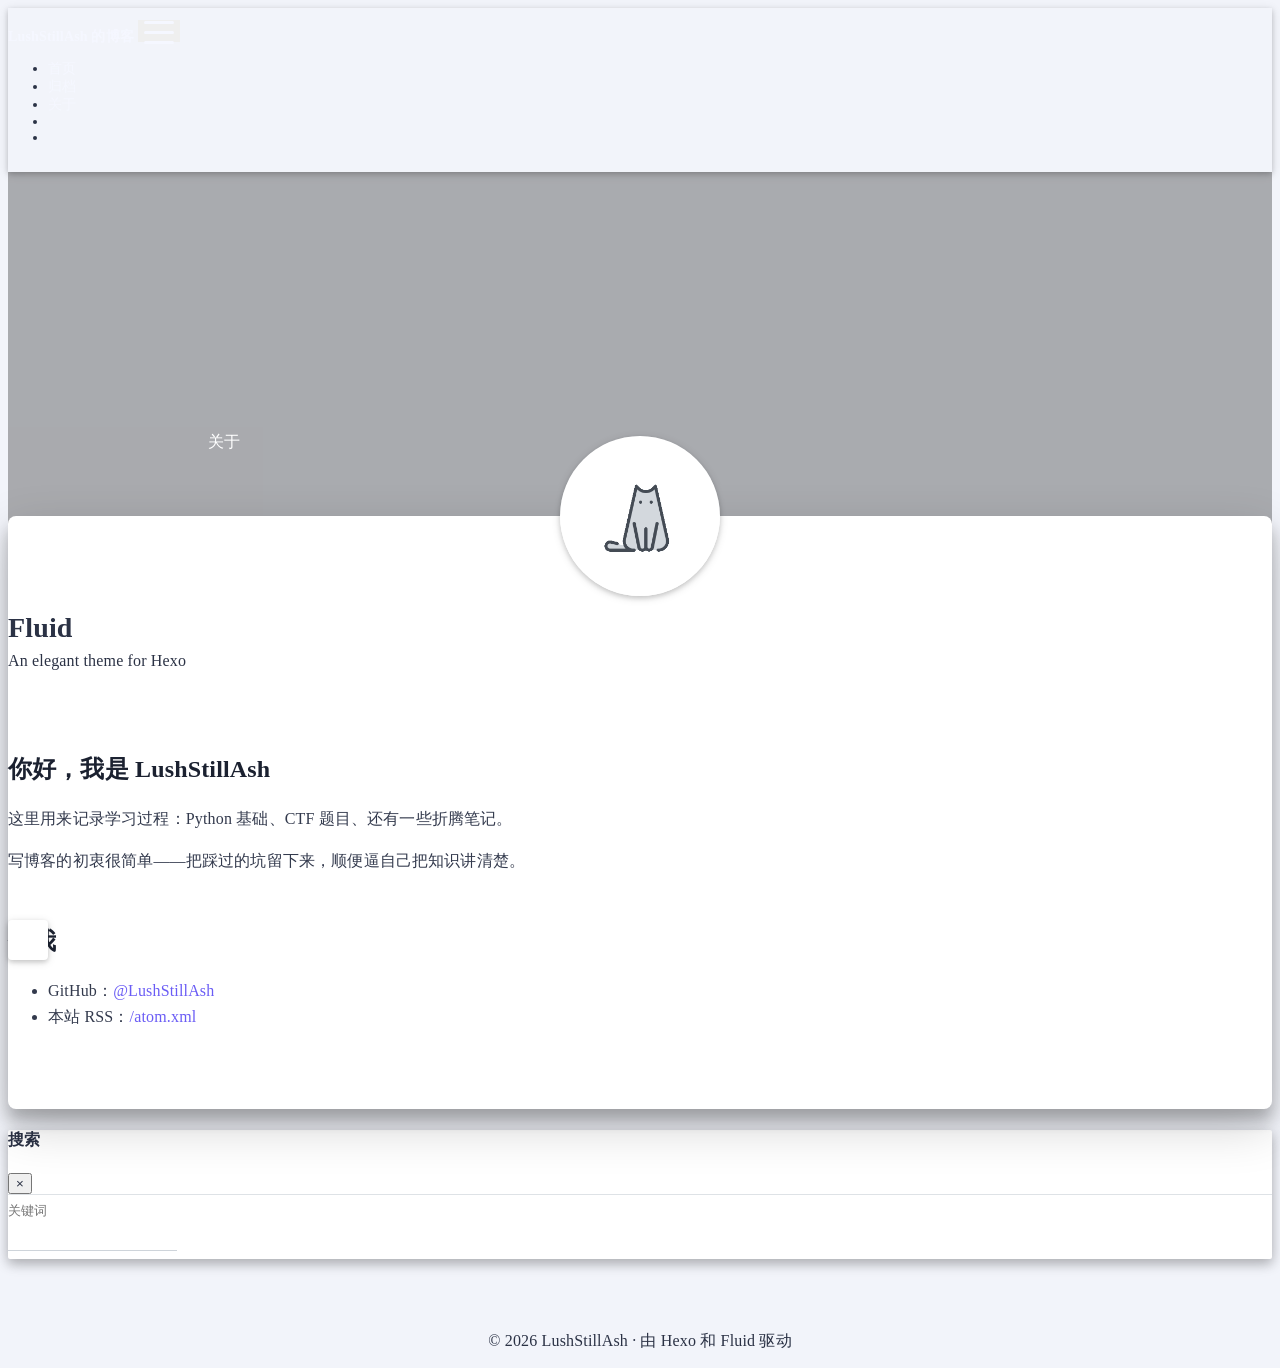
==== about/index.html @ 7b32f6e2 "Site updated: 2026-11-27 17:39:11" ====
<!DOCTYPE html>
<html lang="zh-CN" data-default-color-scheme=auto>



<head>
  <meta charset="UTF-8">

  <link rel="apple-touch-icon" sizes="76x76" href="/apple-touch-icon.png">
  <link rel="icon" href="/favicon.png">
  

  <meta name="viewport" content="width=device-width, initial-scale=1.0, maximum-scale=5.0, shrink-to-fit=no">
  <meta http-equiv="x-ua-compatible" content="ie=edge">
  
  <meta name="theme-color" content="#1b2233">
  <meta name="author" content="LushStillAsh">
  <meta name="keywords" content="">
  
    <meta name="description" content="你好，我是 LushStillAsh这里用来记录学习过程：Python 基础、CTF 题目、还有一些折腾笔记。 写博客的初衷很简单——把踩过的坑留下来，顺便逼自己把知识讲清楚。 找我 GitHub：@LushStillAsh 本站 RSS：&#x2F;atom.xml">
<meta property="og:type" content="website">
<meta property="og:title" content="关于">
<meta property="og:url" content="https://lushstillash.github.io/about/index.html">
<meta property="og:site_name" content="LushStillAsh 的博客">
<meta property="og:description" content="你好，我是 LushStillAsh这里用来记录学习过程：Python 基础、CTF 题目、还有一些折腾笔记。 写博客的初衷很简单——把踩过的坑留下来，顺便逼自己把知识讲清楚。 找我 GitHub：@LushStillAsh 本站 RSS：&#x2F;atom.xml">
<meta property="og:locale" content="zh_CN">
<meta property="article:published_time" content="2026-11-27T09:00:00.000Z">
<meta property="article:modified_time" content="2026-11-27T09:37:19.519Z">
<meta property="article:author" content="LushStillAsh">
<meta name="twitter:card" content="summary_large_image">
  
  
  
  <title>关于 | LushStillAsh 的博客</title>

  <link  rel="stylesheet" href="https://lib.baomitu.com/twitter-bootstrap/4.6.1/css/bootstrap.min.css" />



  <link  rel="stylesheet" href="https://lib.baomitu.com/github-markdown-css/4.0.0/github-markdown.min.css" />

  <link  rel="stylesheet" href="https://lib.baomitu.com/hint.css/2.7.0/hint.min.css" />

  <link  rel="stylesheet" href="https://lib.baomitu.com/fancybox/3.5.7/jquery.fancybox.min.css" />



<!-- 主题依赖的图标库，不要自行修改 -->
<!-- Do not modify the link that theme dependent icons -->

<link rel="stylesheet" href="//at.alicdn.com/t/c/font_1749284_5i9bdhy70f8.css">



<link rel="stylesheet" href="//at.alicdn.com/t/c/font_1736178_k526ubmyhba.css">


<link  rel="stylesheet" href="/css/main.css" />


  <link id="highlight-css" rel="stylesheet" href="/css/highlight.css" />
  
    <link id="highlight-css-dark" rel="stylesheet" href="/css/highlight-dark.css" />
  



  
<link rel="stylesheet" href="/css/custom.css">



  <script id="fluid-configs">
    var Fluid = window.Fluid || {};
    Fluid.ctx = Object.assign({}, Fluid.ctx)
    var CONFIG = {"hostname":"lushstillash.github.io","root":"/","version":"1.9.9","typing":{"enable":true,"typeSpeed":110,"cursorChar":"_","loop":true,"scope":["home"]},"anchorjs":{"enable":true,"element":"h1,h2,h3,h4","placement":"left","visible":"hover","icon":"#"},"progressbar":{"enable":true,"height_px":3,"color":"#6a5cf5","options":{"showSpinner":false,"trickleSpeed":100}},"code_language":{"enable":true,"default":"TEXT"},"copy_btn":true,"image_caption":{"enable":true},"image_zoom":{"enable":true,"img_url_replace":["",""]},"toc":{"enable":true,"expand_all":false,"placement":"right","headingSelector":"h1,h2,h3","collapseDepth":0},"lazyload":{"enable":true,"loading_img":"/img/loading.gif","onlypost":false,"offset_factor":2},"web_analytics":{"enable":false,"follow_dnt":true,"baidu":null,"google":{"measurement_id":null},"tencent":{"sid":null,"cid":null},"leancloud":{"app_id":null,"app_key":null,"server_url":null,"path":"window.location.pathname","ignore_local":false},"openkounter":{"server_url":"https://open-kounter.mintimate.cn","path":"window.location.pathname","ignore_local":false},"umami":{"src":null,"website_id":null,"domains":null,"start_time":"2024-01-01T00:00:00.000Z","token":null,"api_server":null}},"search_path":"/local-search.xml","include_content_in_search":true};

    if (CONFIG.web_analytics.follow_dnt) {
      var dntVal = navigator.doNotTrack || window.doNotTrack || navigator.msDoNotTrack;
      Fluid.ctx.dnt = dntVal && (dntVal.startsWith('1') || dntVal.startsWith('yes') || dntVal.startsWith('on'));
    }
  </script>
  <script  src="/js/utils.js" ></script>
  <script  src="/js/color-schema.js" ></script>
  


  
<meta name="generator" content="Hexo 8.1.2"></head>


<body>
  

  <header>
    

<div class="header-inner" style="height: 60vh;">
  <nav id="navbar" class="navbar fixed-top  navbar-expand-lg navbar-dark scrolling-navbar">
  <div class="container">
    <a class="navbar-brand" href="/">
      <strong>LushStillAsh 的博客</strong>
    </a>

    <button id="navbar-toggler-btn" class="navbar-toggler" type="button" data-toggle="collapse"
            data-target="#navbarSupportedContent"
            aria-controls="navbarSupportedContent" aria-expanded="false" aria-label="Toggle navigation">
      <div class="animated-icon"><span></span><span></span><span></span></div>
    </button>

    <!-- Collapsible content (desktop) -->
    <div class="collapse navbar-collapse" id="navbarSupportedContent">
      <ul class="navbar-nav ml-auto text-center">
        
          
          
          
          
            <li class="nav-item">
              <a class="nav-link" href="/" target="_self">
                <i class="iconfont icon-home-fill"></i>
                <span>首页</span>
              </a>
            </li>
          
        
          
          
          
          
            <li class="nav-item">
              <a class="nav-link" href="/archives/" target="_self">
                <i class="iconfont icon-archive-fill"></i>
                <span>归档</span>
              </a>
            </li>
          
        
          
          
          
          
            <li class="nav-item">
              <a class="nav-link" href="/about/" target="_self">
                <i class="iconfont icon-user-fill"></i>
                <span>关于</span>
              </a>
            </li>
          
        
        
          <li class="nav-item" id="search-btn">
            <a class="nav-link" target="_self" href="javascript:;" data-toggle="modal" data-target="#modalSearch" aria-label="Search">
              <i class="iconfont icon-search"></i>
            </a>
          </li>
          
        
        
          <li class="nav-item" id="color-toggle-btn">
            <a class="nav-link" target="_self" href="javascript:;" aria-label="Color Toggle">
              <i class="iconfont icon-dark" id="color-toggle-icon"></i>
            </a>
          </li>
        
      </ul>
    </div>
  </div>
</nav>

<!-- Mobile grid menu overlay -->
<div id="mobile-grid-menu" class="d-lg-none">
  <div class="mobile-grid-menu-inner">
    <div class="container">
      <div class="row">
        
          
          
          
          
            <div class="col-4 mobile-grid-cell">
              <a href="/" target="_self">
                <div class="mobile-grid-item">
                  <i class="iconfont icon-home-fill"></i>
                  <span>首页</span>
                </div>
              </a>
            </div>
          
        
          
          
          
          
            <div class="col-4 mobile-grid-cell">
              <a href="/archives/" target="_self">
                <div class="mobile-grid-item">
                  <i class="iconfont icon-archive-fill"></i>
                  <span>归档</span>
                </div>
              </a>
            </div>
          
        
          
          
          
          
            <div class="col-4 mobile-grid-cell">
              <a href="/about/" target="_self">
                <div class="mobile-grid-item">
                  <i class="iconfont icon-user-fill"></i>
                  <span>关于</span>
                </div>
              </a>
            </div>
          
        
        
          <div class="col-4 mobile-grid-cell" id="mobile-search-btn">
            <a href="javascript:;" data-toggle="modal" data-target="#modalSearch" aria-label="Search">
              <div class="mobile-grid-item">
                <i class="iconfont icon-search"></i>
                <span>搜索</span>
              </div>
            </a>
          </div>
        
        
          <div class="col-4 mobile-grid-cell" id="mobile-color-toggle-btn"
               data-label-light="开灯"
               data-label-dark="关灯">
            <a href="javascript:;" aria-label="Color Toggle">
              <div class="mobile-grid-item">
                <i class="iconfont icon-dark" id="mobile-color-toggle-icon"></i>
                <span id="mobile-color-toggle-label">关灯</span>
              </div>
            </a>
          </div>
        
      </div>
    </div>
  </div>
</div>

  

<div id="banner" class="banner" parallax=true
     style="background: url('/img/banner.jpg') no-repeat center center; background-size: cover;">
  <div class="full-bg-img">
    <div class="mask flex-center" style="background-color: rgba(0, 0, 0, 0.3)">
      <div class="banner-text text-center fade-in-up">
        <div class="h2">
          
            <span id="subtitle">关于</span>
          
        </div>

        
      </div>

      
    </div>
  </div>
</div>



</div>

  </header>

  <main>
    
      <div class="container nopadding-x-md">
        <div id="board"
          >
          
            <div class="about-avatar">
              <img src="/img/avatar.png" srcset="/img/loading.gif" lazyload class="img-fluid" alt="avatar">
            </div>
          
          <div class="container">
            <div class="row">
              <div class="col-12 col-md-10 m-auto">
                

<div class="text-center">
  <div class="about-info">
    <div class="about-name">Fluid</div>
    <div class="about-intro">An elegant theme for Hexo</div>
    <div class="about-icons">
      
        
        
        
        <a href=https://github.com class="
           hint--bottom hint--rounded"
           aria-label="GitHub"
           target="_blank"
        >
          <i class="iconfont icon-github-fill" aria-hidden="true"></i>
          
        </a>
      
        
        
        
        <a href=https://douban.com class="
           hint--bottom hint--rounded"
           aria-label="豆瓣"
           target="_blank"
        >
          <i class="iconfont icon-douban-fill" aria-hidden="true"></i>
          
        </a>
      
        
        
        
        <a  class="qr-trigger
           "
           
           target="_self"
        >
          <i class="iconfont icon-wechat-fill" aria-hidden="true"></i>
          
            <img class="qr-img" src="/img/favicon.png" srcset="/img/loading.gif" lazyload alt="qrcode" />
          
        </a>
      
    </div>
  </div>
</div>

<article class="about-content page-content mt-5">
  <div class="markdown-body">
    <h2 id="你好，我是-LushStillAsh"><a href="#你好，我是-LushStillAsh" class="headerlink" title="你好，我是 LushStillAsh"></a>你好，我是 LushStillAsh</h2><p>这里用来记录学习过程：Python 基础、CTF 题目、还有一些折腾笔记。</p>
<p>写博客的初衷很简单——把踩过的坑留下来，顺便逼自己把知识讲清楚。</p>
<h2 id="找我"><a href="#找我" class="headerlink" title="找我"></a>找我</h2><ul>
<li>GitHub：<a target="_blank" rel="noopener" href="https://github.com/LushStillAsh">@LushStillAsh</a></li>
<li>本站 RSS：<a href="/atom.xml">&#x2F;atom.xml</a></li>
</ul>

  </div>

  
</article>





  



  



  



  



  





              </div>
            </div>
          </div>
        </div>
      </div>
    

    
      <a id="scroll-top-button" aria-label="TOP" href="#" role="button">
        <i class="iconfont icon-arrowup" aria-hidden="true"></i>
      </a>
    

    
      <div class="modal fade" id="modalSearch" tabindex="-1" role="dialog" aria-labelledby="ModalLabel"
     aria-hidden="true">
  <div class="modal-dialog modal-dialog-scrollable modal-lg" role="document">
    <div class="modal-content">
      <div class="modal-header text-center">
        <h4 class="modal-title w-100 font-weight-bold">搜索</h4>
        <button type="button" id="local-search-close" class="close" data-dismiss="modal" aria-label="Close">
          <span aria-hidden="true">&times;</span>
        </button>
      </div>
      <div class="modal-body mx-3">
        <div class="md-form mb-5">
          <input type="text" id="local-search-input" class="form-control validate">
          <label data-error="x" data-success="v" for="local-search-input">关键词</label>
        </div>
        <div class="list-group" id="local-search-result"></div>
      </div>
    </div>
  </div>
</div>

    

    
  </main>

  <footer>
    <div class="footer-inner">
  
    <div class="footer-content">
      <span>© 2026 LushStillAsh</span> · 由 <a href="https://hexo.io" target="_blank" rel="nofollow noopener">Hexo</a> 和 <a href="https://github.com/fluid-dev/hexo-theme-fluid" target="_blank" rel="nofollow noopener">Fluid</a> 驱动
    </div>
  
  
  
</div>

  </footer>

  <!-- Scripts -->
  
  <script  src="https://lib.baomitu.com/nprogress/0.2.0/nprogress.min.js" ></script>
  <link  rel="stylesheet" href="https://lib.baomitu.com/nprogress/0.2.0/nprogress.min.css" />

  <script>
    NProgress.configure({"showSpinner":false,"trickleSpeed":100})
    NProgress.start()
    window.addEventListener('load', function() {
      NProgress.done();
    })
  </script>


<script  src="https://lib.baomitu.com/jquery/3.6.4/jquery.min.js" ></script>
<script  src="https://lib.baomitu.com/twitter-bootstrap/4.6.1/js/bootstrap.min.js" ></script>
<script  src="/js/events.js" ></script>
<script  src="/js/plugins.js" ></script>





  
    <script  src="/js/img-lazyload.js" ></script>
  




  <script src=https://lib.baomitu.com/clipboard.js/2.0.11/clipboard.min.js></script>

  <script>Fluid.plugins.codeWidget();</script>


  
<script>
  Fluid.utils.createScript('https://lib.baomitu.com/anchor-js/5.0.0/anchor.min.js', function() {
    window.anchors.options = {
      placement: CONFIG.anchorjs.placement,
      visible  : CONFIG.anchorjs.visible
    };
    if (CONFIG.anchorjs.icon) {
      window.anchors.options.icon = CONFIG.anchorjs.icon;
    }
    var el = (CONFIG.anchorjs.element || 'h1,h2,h3,h4,h5,h6').split(',');
    var res = [];
    for (var item of el) {
      res.push('.markdown-body > ' + item.trim());
    }
    if (CONFIG.anchorjs.placement === 'left') {
      window.anchors.options.class = 'anchorjs-link-left';
    }
    window.anchors.add(res.join(', '));

    Fluid.events.registerRefreshCallback(function() {
      if ('anchors' in window) {
        anchors.removeAll();
        var el = (CONFIG.anchorjs.element || 'h1,h2,h3,h4,h5,h6').split(',');
        var res = [];
        for (var item of el) {
          res.push('.markdown-body > ' + item.trim());
        }
        if (CONFIG.anchorjs.placement === 'left') {
          anchors.options.class = 'anchorjs-link-left';
        }
        anchors.add(res.join(', '));
      }
    });
  });
</script>


  
<script>
  Fluid.utils.createScript('https://lib.baomitu.com/fancybox/3.5.7/jquery.fancybox.min.js', function() {
    Fluid.plugins.fancyBox();
  });
</script>


  <script>Fluid.plugins.imageCaption();</script>

  <script  src="/js/local-search.js" ></script>





<!-- 主题的启动项，将它保持在最底部 -->
<!-- the boot of the theme, keep it at the bottom -->
<script  src="/js/boot.js" ></script>


  

  <noscript>
    <div class="noscript-warning">博客在允许 JavaScript 运行的环境下浏览效果更佳</div>
  </noscript>
</body>
</html>
---- css/main.css ----
.anchorjs-link {
  text-decoration: none !important;
  transition: opacity 0.2s ease-in-out;
}
.markdown-body h1:hover > .anchorjs-link,
h2:hover > .anchorjs-link,
h3:hover > .anchorjs-link,
h4:hover > .anchorjs-link,
h5:hover > .anchorjs-link,
h6:hover > .anchorjs-link {
  opacity: 1;
}
.banner {
  height: 100%;
  position: relative;
  overflow: hidden;
  cursor: default;
}
.banner .mask {
  position: absolute;
  width: 100%;
  height: 100%;
  background-color: rgba(0,0,0,0.3);
}
.banner[parallax="true"] {
  will-change: transform;
  -webkit-transform-style: preserve-3d;
  -webkit-backface-visibility: hidden;
  transition: transform 0.05s ease-out;
}
@media (max-width: 100vh) {
  .header-inner {
    max-height: 100vw;
  }
  #board {
    margin-top: -1rem !important;
  }
}
@media (max-width: 79.99vh) {
  .scroll-down-bar {
    display: none;
  }
}
#board {
  position: relative;
  margin-top: -2rem;
  padding: 3rem 0;
  background-color: var(--board-bg-color);
  transition: background-color 0.2s ease-in-out;
  border-radius: 0.5rem;
  z-index: 3;
  -webkit-box-shadow: 0 12px 15px 0 rgba(0,0,0,0.24), 0 17px 50px 0 rgba(0,0,0,0.19);
  box-shadow: 0 12px 15px 0 rgba(0,0,0,0.24), 0 17px 50px 0 rgba(0,0,0,0.19);
}
.code-widget {
  display: inline-block;
  background-color: transparent;
  font-size: 0.75rem;
  line-height: 1;
  font-weight: bold;
  padding: 0.3rem 0.1rem 0.1rem 0.1rem;
  position: absolute;
  right: 0.45rem;
  top: 0.15rem;
  z-index: 1;
}
.code-widget-light {
  color: #999;
}
.code-widget-dark {
  color: #bababa;
}
.copy-btn {
  cursor: pointer;
  user-select: none;
  -webkit-appearance: none;
  outline: none;
}
.copy-btn > i {
  font-size: 0.75rem !important;
  font-weight: 400;
  margin-right: 0.15rem;
  opacity: 0;
  transition: opacity 0.2s ease-in-out;
}
.markdown-body pre:hover > .copy-btn > i {
  opacity: 0.9;
}
.markdown-body pre:hover > .copy-btn,
.markdown-body pre:not(:hover) > .copy-btn {
  outline: none;
}
.license-box {
  background-color: rgba(27,31,35,0.05);
  transition: background-color 0.2s ease-in-out;
  border-radius: 4px;
  font-size: 0.9rem;
  overflow: hidden;
  padding: 1.25rem;
  position: relative;
  z-index: 1;
}
.license-box .license-icon {
  position: absolute;
  top: 50%;
  left: 100%;
}
.license-box .license-icon::after {
  content: "\e8e4";
  font-size: 12.5rem;
  line-height: 1;
  opacity: 0.1;
  position: relative;
  left: -0.85em;
  bottom: 0.5em;
  z-index: -1;
}
.license-box .license-title {
  margin-bottom: 1rem;
}
.license-box .license-title div:nth-child(1) {
  line-height: 1.2;
  margin-bottom: 0.25rem;
}
.license-box .license-title div:nth-child(2) {
  color: var(--sec-text-color);
  font-size: 0.8rem;
}
.license-box .license-meta {
  align-items: center;
  display: flex;
  flex-wrap: wrap;
  justify-content: flex-start;
}
.license-box .license-meta .license-meta-item {
  align-items: center;
  justify-content: center;
  margin-right: 1.5rem;
}
.license-box .license-meta .license-meta-item div:nth-child(1) {
  color: var(--sec-text-color);
  font-size: 0.8rem;
  font-weight: normal;
}
.license-box .license-meta .license-meta-item i.iconfont {
  font-size: 1rem;
}
@media (max-width: 575px) and (min-width: 425px) {
  .license-box .license-meta .license-meta-item {
    display: flex;
    justify-content: flex-start;
    flex-wrap: wrap;
    font-size: 0.8rem;
    flex: 0 0 50%;
    max-width: 50%;
    margin-right: 0;
  }
  .license-box .license-meta .license-meta-item div:nth-child(1) {
    margin-right: 0.5rem;
  }
  .license-box .license-meta .license-meta-date {
    order: -1;
  }
}
@media (max-width: 424px) {
  .license-box::after {
    top: -65px;
  }
  .license-box .license-meta {
    flex-direction: column;
    align-items: flex-start;
  }
  .license-box .license-meta .license-meta-item {
    display: flex;
    flex-wrap: wrap;
    font-size: 0.8rem;
  }
  .license-box .license-meta .license-meta-item div:nth-child(1) {
    margin-right: 0.5rem;
  }
}
.footer-inner {
  padding: 3rem 0 1rem 0;
  text-align: center;
}
.footer-inner > div:not(:first-child) {
  margin: 0.25rem 0;
  font-size: 0.85rem;
}
.footer-inner .statistics {
  display: flex;
  flex-direction: row;
  justify-content: center;
}
.footer-inner .statistics > span {
  flex: 1;
  margin: 0 0.25rem;
}
.footer-inner .statistics > *:nth-last-child(2):first-child {
  text-align: right;
}
.footer-inner .statistics > *:nth-last-child(2):first-child ~ * {
  text-align: left;
}
.footer-inner .beian {
  display: flex;
  flex-direction: row;
  justify-content: center;
}
.footer-inner .beian > * {
  margin: 0 0.25rem;
}
.footer-inner .beian-police {
  position: relative;
  overflow: hidden;
  display: inline-flex;
  align-items: center;
  justify-content: left;
}
.footer-inner .beian-police img {
  margin-right: 3px;
  width: 1rem;
  height: 1rem;
  margin-bottom: 0.1rem;
}
@media (max-width: 424px) {
  .footer-inner .statistics {
    flex-direction: column;
  }
  .footer-inner .statistics > *:nth-last-child(2):first-child {
    text-align: center;
  }
  .footer-inner .statistics > *:nth-last-child(2):first-child ~ * {
    text-align: center;
  }
  .footer-inner .beian {
    flex-direction: column;
  }
  .footer-inner .beian .beian-police {
    justify-content: center;
  }
  .footer-inner .beian > *:nth-last-child(2):first-child {
    text-align: center;
  }
  .footer-inner .beian > *:nth-last-child(2):first-child ~ * {
    text-align: center;
  }
}
sup > a::before,
.footnote-text::before {
  display: block;
  content: "";
  margin-top: -5rem;
  height: 5rem;
  width: 1px;
  visibility: hidden;
}
sup > a::before,
.footnote-text::before {
  display: inline-block;
}
.footnote-item::before {
  display: block;
  content: "";
  margin-top: -5rem;
  height: 5rem;
  width: 1px;
  visibility: hidden;
}
.footnote-list ol {
  list-style-type: none;
  counter-reset: sectioncounter;
  padding-left: 0.5rem;
  font-size: 0.95rem;
}
.footnote-list ol li:before {
  font-family: "Helvetica Neue", monospace, "Monaco";
  content: "[" counter(sectioncounter) "]";
  counter-increment: sectioncounter;
}
.footnote-list ol li+li {
  margin-top: 0.5rem;
}
.footnote-text {
  padding-left: 0.5em;
}
.navbar {
  background-color: transparent;
  font-size: 0.875rem;
  box-shadow: 0 2px 5px 0 rgba(0,0,0,0.16), 0 2px 10px 0 rgba(0,0,0,0.12);
  -webkit-box-shadow: 0 2px 5px 0 rgba(0,0,0,0.16), 0 2px 10px 0 rgba(0,0,0,0.12);
}
.navbar .navbar-brand {
  color: var(--navbar-text-color);
}
.navbar .navbar-toggler .animated-icon span {
  background-color: var(--navbar-text-color);
}
.navbar .nav-item .nav-link {
  display: block;
  color: var(--navbar-text-color);
  transition: color 0.2s ease-in-out, background-color 0.2s ease-in-out;
}
.navbar .nav-item .nav-link:hover {
  color: var(--link-hover-color);
}
.navbar .nav-item .nav-link:focus {
  color: var(--navbar-text-color);
}
.navbar .nav-item .nav-link i {
  font-size: 0.875rem;
  line-height: inherit;
}
.navbar .nav-item .nav-link i:only-child {
  margin: 0 0.2rem;
}
.navbar .navbar-toggler {
  border-width: 0;
  outline: 0;
}
.navbar.scrolling-navbar {
  will-change: background, padding;
  -webkit-transition: background 0.5s ease-in-out, padding 0.5s ease-in-out;
  transition: background 0.5s ease-in-out, padding 0.5s ease-in-out;
}
@media (min-width: 600px) {
  .navbar.scrolling-navbar {
    padding-top: 12px;
    padding-bottom: 12px;
  }
  .navbar.scrolling-navbar .navbar-nav > li {
    -webkit-transition-duration: 1s;
    transition-duration: 1s;
  }
}
.navbar.scrolling-navbar.top-nav-collapse {
  padding-top: 5px;
  padding-bottom: 5px;
}
.navbar .dropdown-menu {
  font-size: 0.875rem;
  color: var(--navbar-text-color);
  background-color: rgba(0,0,0,0.3);
  border: none;
  min-width: 8rem;
  -webkit-transition: background 0.5s ease-in-out, padding 0.5s ease-in-out;
  transition: background 0.5s ease-in-out, padding 0.5s ease-in-out;
}
@media (max-width: 991.98px) {
  .navbar .dropdown-menu {
    text-align: center;
  }
}
.navbar .dropdown-item {
  color: var(--navbar-text-color);
}
.navbar .dropdown-item:hover,
.navbar .dropdown-item:focus {
  color: var(--link-hover-color);
  background-color: rgba(0,0,0,0.1);
}
@media (min-width: 992px) {
  .navbar .dropdown:hover > .dropdown-menu {
    display: block;
  }
  .navbar .dropdown > .dropdown-toggle:active {
    pointer-events: none;
  }
  .navbar .dropdown-menu {
    top: 95%;
  }
}
.navbar .animated-icon {
  width: 30px;
  height: 20px;
  position: relative;
  margin: 0;
  -webkit-transform: rotate(0deg);
  -moz-transform: rotate(0deg);
  -o-transform: rotate(0deg);
  transform: rotate(0deg);
  -webkit-transition: 0.5s ease-in-out;
  -moz-transition: 0.5s ease-in-out;
  -o-transition: 0.5s ease-in-out;
  transition: 0.5s ease-in-out;
  cursor: pointer;
}
.navbar .animated-icon span {
  display: block;
  position: absolute;
  height: 3px;
  width: 100%;
  border-radius: 9px;
  opacity: 1;
  left: 0;
  -webkit-transform: rotate(0deg);
  -moz-transform: rotate(0deg);
  -o-transform: rotate(0deg);
  transform: rotate(0deg);
  -webkit-transition: 0.25s ease-in-out;
  -moz-transition: 0.25s ease-in-out;
  -o-transition: 0.25s ease-in-out;
  transition: 0.25s ease-in-out;
  background: #fff;
}
.navbar .animated-icon span:nth-child(1) {
  top: 0;
}
.navbar .animated-icon span:nth-child(2) {
  top: 10px;
}
.navbar .animated-icon span:nth-child(3) {
  top: 20px;
}
.navbar .animated-icon.open span:nth-child(1) {
  top: 11px;
  -webkit-transform: rotate(135deg);
  -moz-transform: rotate(135deg);
  -o-transform: rotate(135deg);
  transform: rotate(135deg);
}
.navbar .animated-icon.open span:nth-child(2) {
  opacity: 0;
  left: -60px;
}
.navbar .animated-icon.open span:nth-child(3) {
  top: 11px;
  -webkit-transform: rotate(-135deg);
  -moz-transform: rotate(-135deg);
  -o-transform: rotate(-135deg);
  transform: rotate(-135deg);
}
@supports (-webkit-backdrop-filter: blur(6px)) or (backdrop-filter: blur(6px)) {
  .navbar .dropdown-collapse,
  .top-nav-collapse,
  .navbar-col-show {
    background: rgba(27,34,51,0.72);
    -webkit-backdrop-filter: blur(6px);
    backdrop-filter: blur(6px);
  }
}
@supports not ((-webkit-backdrop-filter: blur(6px)) or (backdrop-filter: blur(6px))) {
  .navbar .dropdown-collapse,
  .top-nav-collapse,
  .navbar-col-show {
    background: #1b2233;
  }
}
@media (max-width: 767px) {
  .navbar {
    font-size: 1rem;
    line-height: 2.5rem;
  }
}
.banner-text {
  color: var(--subtitle-color);
  max-width: calc(960px - 6rem);
  width: 80%;
  overflow-wrap: break-word;
}
.banner-text .typed-cursor {
  margin: 0 0.2rem;
}
@media (max-width: 767px) {
  #subtitle,
  .typed-cursor {
    font-size: 1.5rem;
  }
}
@media (max-width: 575px) {
  .banner-text {
    font-size: 0.9rem;
  }
  #subtitle,
  .typed-cursor {
    font-size: 1.35rem;
  }
}
#mobile-grid-menu {
  display: block;
  position: fixed;
  top: 0;
  left: 0;
  right: 0;
  bottom: 0;
  z-index: 1029;
  overflow-y: auto;
  -webkit-overflow-scrolling: touch;
  pointer-events: none;
  opacity: 0;
  transform: translateY(-12px);
  transition: opacity 0.18s ease, transform 0.18s ease;
  will-change: opacity, transform;
/* 若浏览器支持 backdrop-filter，则启用毛玻璃 */
/* 若浏览器器不支持，则使用透明 */
}
@supports (-webkit-backdrop-filter: blur(6px)) or (backdrop-filter: blur(6px)) {
  #mobile-grid-menu {
    background: rgba(27,34,51,0.72);
    -webkit-backdrop-filter: blur(6px);
    backdrop-filter: blur(6px);
  }
}
@supports not ((-webkit-backdrop-filter: blur(6px)) or (backdrop-filter: blur(6px))) {
  #mobile-grid-menu {
    background: #1b2233;
  }
}
#mobile-grid-menu.show {
  pointer-events: auto;
  opacity: 1;
  transform: translateY(0);
}
#mobile-grid-menu.show .mobile-grid-cell,
#mobile-grid-menu.show .mobile-grid-group-header {
  animation: mobile-grid-cell-in 0.18s ease both;
}
#mobile-grid-menu .mobile-grid-menu-inner {
  padding-top: 70px;
  padding-bottom: 2rem;
}
#mobile-grid-menu .mobile-grid-group-header {
  color: var(--navbar-text-color);
  font-size: 0.8rem;
  opacity: 0.6;
  text-transform: uppercase;
  letter-spacing: 0.05em;
  padding: 1rem 15px 0.4rem;
  border-top: 1px solid rgba(255,255,255,0.1);
  margin-top: 0.5rem;
}
#mobile-grid-menu .mobile-grid-group-header:first-child {
  border-top: none;
  margin-top: 0;
}
#mobile-grid-menu .mobile-grid-group-header i {
  margin-right: 0.3rem;
  font-size: 0.8rem;
}
#mobile-grid-menu .mobile-grid-cell {
  padding: 0.5rem;
}
#mobile-grid-menu .mobile-grid-item {
  display: flex;
  flex-direction: column;
  align-items: center;
  justify-content: center;
  padding: 1rem 0.5rem;
  border-radius: 12px;
  background-color: rgba(255,255,255,0.08);
  transition: background-color 0.2s ease-in-out, transform 0.15s ease-in-out;
  cursor: pointer;
  min-height: 80px;
}
#mobile-grid-menu .mobile-grid-item:hover,
#mobile-grid-menu .mobile-grid-item:active {
  background-color: rgba(255,255,255,0.18);
  transform: scale(0.96);
}
#mobile-grid-menu .mobile-grid-item i {
  font-size: 1.6rem;
  color: var(--navbar-text-color);
  margin-bottom: 0.4rem;
  line-height: 1;
}
#mobile-grid-menu .mobile-grid-item span {
  font-size: 0.78rem;
  color: var(--navbar-text-color);
  text-align: center;
  line-height: 1.2;
  word-break: break-word;
}
#mobile-grid-menu a {
  text-decoration: none;
  color: var(--navbar-text-color);
}
#mobile-grid-menu a:hover {
  color: var(--navbar-text-color);
}
@media (max-width: 991.98px) {
  #navbarSupportedContent {
    display: none !important;
  }
}
.modal-dialog .modal-content {
  background-color: var(--board-bg-color);
  border: 0;
  border-radius: 0.125rem;
  -webkit-box-shadow: 0 5px 11px 0 rgba(0,0,0,0.18), 0 4px 15px 0 rgba(0,0,0,0.15);
  box-shadow: 0 5px 11px 0 rgba(0,0,0,0.18), 0 4px 15px 0 rgba(0,0,0,0.15);
}
.modal-dialog .modal-content .modal-header {
  border-bottom-color: var(--line-color);
  transition: border-bottom-color 0.2s ease-in-out;
}
.close {
  color: var(--text-color);
}
.close:hover {
  color: var(--link-hover-color);
}
.close:focus {
  outline: 0;
}
.modal-dialog .modal-content .modal-header {
  border-top-left-radius: 0.125rem;
  border-top-right-radius: 0.125rem;
  border-bottom: 1px solid #dee2e6;
}
.md-form {
  position: relative;
  margin-top: 1.5rem;
  margin-bottom: 1.5rem;
}
.md-form input[type] {
  -webkit-box-sizing: content-box;
  box-sizing: content-box;
  background-color: transparent;
  border: none;
  border-bottom: 1px solid #ced4da;
  border-radius: 0;
  outline: none;
  -webkit-box-shadow: none;
  box-shadow: none;
  transition: border-color 0.15s ease-in-out, box-shadow 0.15s ease-in-out, -webkit-box-shadow 0.15s ease-in-out;
}
.md-form input[type]:focus:not([readonly]) {
  border-bottom: 1px solid #4285f4;
  -webkit-box-shadow: 0 1px 0 0 #4285f4;
  box-shadow: 0 1px 0 0 #4285f4;
}
.md-form input[type]:focus:not([readonly]) + label {
  color: #4285f4;
}
.md-form input[type].valid,
.md-form input[type]:focus.valid {
  border-bottom: 1px solid #00c851;
  -webkit-box-shadow: 0 1px 0 0 #00c851;
  box-shadow: 0 1px 0 0 #00c851;
}
.md-form input[type].valid + label,
.md-form input[type]:focus.valid + label {
  color: #00c851;
}
.md-form input[type].invalid,
.md-form input[type]:focus.invalid {
  border-bottom: 1px solid #f44336;
  -webkit-box-shadow: 0 1px 0 0 #f44336;
  box-shadow: 0 1px 0 0 #f44336;
}
.md-form input[type].invalid + label,
.md-form input[type]:focus.invalid + label {
  color: #f44336;
}
.md-form input[type].validate {
  margin-bottom: 2.5rem;
}
.md-form input[type].form-control {
  height: auto;
  padding: 0.6rem 0 0.4rem 0;
  margin: 0 0 0.5rem 0;
  color: var(--text-color);
  background-color: transparent;
  border-radius: 0;
}
.md-form label {
  font-size: 0.8rem;
  position: absolute;
  top: -1rem;
  left: 0;
  color: #757575;
  cursor: text;
  transition: color 0.2s ease-out;
}
.modal-open[style] {
  padding-right: 0 !important;
  overflow: auto;
}
.modal-open[style] #navbar[style] {
  padding-right: 1rem !important;
}
#nprogress .bar {
  height: 3px !important;
  background-color: #6a5cf5 !important;
}
#nprogress .peg {
  box-shadow: 0 0 14px #6a5cf5, 0 0 8px #6a5cf5 !important;
}
@media (max-width: 575px) {
  #nprogress .bar {
    display: none;
  }
}
.noscript-warning {
  background-color: #f55;
  color: #fff;
  font-family: sans-serif;
  font-size: 1rem;
  font-weight: bold;
  position: fixed;
  left: 0;
  bottom: 0;
  text-align: center;
  width: 100%;
  z-index: 99;
}
.pagination {
  margin-top: 3rem;
  justify-content: center;
}
.pagination .space {
  align-self: flex-end;
}
.pagination .page-number,
.pagination .current,
.pagination .extend {
  outline: 0;
  border: 0;
  background-color: transparent;
  font-size: 0.9rem;
  padding: 0.5rem 0.75rem;
  line-height: 1.25;
  border-radius: 0.125rem;
}
.pagination .page-number {
  margin: 0 0.05rem;
}
.pagination .page-number:hover,
.pagination .current {
  transition: background-color 0.2s ease-in-out;
  background-color: var(--link-hover-bg-color);
}
.qr-trigger {
  cursor: pointer;
  position: relative;
}
.qr-trigger:hover .qr-img {
  display: block;
  transition: all 0.3s;
}
.qr-img {
  max-width: 12rem;
  position: absolute;
  right: -5.25rem;
  z-index: 99;
  display: none;
  border-radius: 0.2rem;
  background-color: transparent;
  box-shadow: 0 0 20px -5px rgba(158,158,158,0.2);
}
.scroll-down-bar {
  position: absolute;
  width: 100%;
  height: 6rem;
  text-align: center;
  cursor: pointer;
  bottom: 0;
}
.scroll-down-bar i.iconfont {
  font-size: 2rem;
  font-weight: bold;
  display: inline-block;
  position: relative;
  padding-top: 2rem;
  color: var(--subtitle-color);
  transform: translateZ(0);
  animation: scroll-down 1.5s infinite;
}
#scroll-top-button {
  position: fixed;
  z-index: 99;
  background: var(--board-bg-color);
  transition: background-color 0.2s ease-in-out, bottom 0.3s ease;
  border-radius: 4px;
  min-width: 40px;
  min-height: 40px;
  bottom: -60px;
  outline: none;
  display: flex;
  display: -webkit-flex;
  align-items: center;
  box-shadow: 0 2px 5px 0 rgba(0,0,0,0.16), 0 2px 10px 0 rgba(0,0,0,0.12);
}
#scroll-top-button i {
  font-size: 32px;
  margin: auto;
  color: var(--sec-text-color);
}
#scroll-top-button:hover i,
#scroll-top-button:active i {
  animation-name: scroll-top;
  animation-duration: 1s;
  animation-delay: 0.1s;
  animation-timing-function: ease-in-out;
  animation-iteration-count: infinite;
  animation-fill-mode: forwards;
  animation-direction: alternate;
}
#local-search-result .search-list-title {
  border-left: 3px solid #0d47a1;
}
#local-search-result .search-list-content {
  padding: 0 1.25rem;
}
#local-search-result .search-word {
  color: #ff4500;
}
#toc {
  visibility: hidden;
}
.toc-header {
  margin-bottom: 0.5rem;
  font-weight: bold;
  line-height: 1.2;
}
.toc-header,
.toc-header > i {
  font-size: 1.25rem;
}
.toc-body {
  max-height: 75vh;
  overflow-y: auto;
  overflow: -moz-scrollbars-none;
  -ms-overflow-style: none;
}
.toc-body ol {
  list-style: none;
  padding-inline-start: 1rem;
}
.toc-body::-webkit-scrollbar {
  display: none;
}
.tocbot-list {
  position: relative;
}
.tocbot-list ol {
  list-style: none;
  padding-left: 1rem;
}
.tocbot-list a {
  font-size: 0.95rem;
}
.tocbot-list ol a {
  font-size: 0.85rem;
}
.tocbot-link {
  color: var(--text-color);
}
.toc-toggle {
  display: inline-block;
  width: 0.7rem;
  text-align: center;
  margin-right: 0.15rem;
  cursor: pointer;
  user-select: none;
  color: var(--text-color);
  font-size: 0.9rem;
  line-height: 1;
  transition: transform 0.2s ease-in-out;
}
.toc-toggle.toc-toggle-collapsed {
  transform: rotate(0deg);
}
.toc-toggle.toc-toggle-expanded {
  transform: rotate(90deg);
}
.toc-toggle.toc-toggle-placeholder {
  visibility: hidden;
  pointer-events: none;
  cursor: default;
  transform: none;
}
.tocbot-active-link {
  font-weight: bold;
  color: var(--link-hover-color);
}
.tocbot-is-collapsed {
  max-height: 0;
}
.tocbot-is-collapsible {
  overflow: hidden;
  transition: all 0.3s ease-in-out;
}
.toc-list-item {
  padding: 0.1rem 0;
  display: -webkit-box;
  -webkit-box-orient: vertical;
  -webkit-line-clamp: 2;
  overflow: hidden;
  text-overflow: ellipsis;
}
.toc-list-item.is-active-li::before {
  height: 1rem;
  margin: 0.25rem 0;
  visibility: visible;
}
.toc-list-item::before {
  width: 0.15rem;
  height: 0.2rem;
  position: absolute;
  left: 0.25rem;
  content: "";
  border-radius: 2px;
  margin: 0.65rem 0;
  background: var(--link-hover-color);
  visibility: hidden;
  transition: height 0.1s ease-in-out, margin 0.1s ease-in-out, visibility 0.1s ease-in-out;
}
.sidebar {
  position: -webkit-sticky;
  position: sticky;
  top: 2rem;
  padding: 3rem 0;
}
html {
  font-size: 16px;
  letter-spacing: 0.01em;
}
html,
body {
  height: 100%;
  font-family: var(--font-family-sans-serif);
  overflow-wrap: break-word;
}
body {
  transition: color 0.2s ease-in-out, background-color 0.2s ease-in-out;
  background-color: var(--body-bg-color);
  color: var(--text-color);
  -webkit-font-smoothing: antialiased;
  -moz-osx-font-smoothing: grayscale;
}
body a {
  color: var(--text-color);
  text-decoration: none;
  cursor: pointer;
  transition: color 0.2s ease-in-out, background-color 0.2s ease-in-out;
}
body a:hover {
  color: var(--link-hover-color);
  text-decoration: none;
  transition: color 0.2s ease-in-out, background-color 0.2s ease-in-out;
}
code {
  color: inherit;
}
table {
  font-size: inherit;
  color: var(--post-text-color);
}
img[lazyload] {
  object-fit: cover;
}
*[align="left"] {
  text-align: left;
}
*[align="center"] {
  text-align: center;
}
*[align="right"] {
  text-align: right;
}
::-webkit-scrollbar {
  width: 6px;
  height: 6px;
}
::-webkit-scrollbar-thumb {
  background-color: var(--scrollbar-color);
  border-radius: 6px;
}
::-webkit-scrollbar-thumb:hover {
  background-color: var(--scrollbar-hover-color);
}
::-webkit-scrollbar-corner {
  background-color: transparent;
}
label {
  margin-bottom: 0;
}
i.iconfont {
  font-size: 1em;
  line-height: 1;
}
body.mobile-menu-open {
  overflow: hidden;
}
:root {
  --color-mode: "light";
  --body-bg-color: #f2f4fa;
  --board-bg-color: #ffffff;
  --text-color: #2b3245;
  --sec-text-color: #77809a;
  --post-text-color: #333a4d;
  --post-heading-color: #1b2130;
  --post-link-color: #6a5cf5;
  --link-hover-color: #4a3ee0;
  --link-hover-bg-color: #f5f3ff;
  --line-color: #e7eaf3;
  --navbar-bg-color: #1b2233;
  --navbar-text-color: #f5f7ff;
  --subtitle-color: #ffffff;
  --scrollbar-color: #c9cede;
  --scrollbar-hover-color: #a6a6a6;
  --button-bg-color: transparent;
  --button-hover-bg-color: #f2f3f5;
  --highlight-bg-color: #282c34;
  --inlinecode-bg-color: rgba(175,184,193,0.2);
  --fold-title-color: #2b3245;
  --fold-border-color: #e7eaf3;
}
@media (prefers-color-scheme: dark) {
  :root {
    --color-mode: "dark";
  }
  :root:not([data-user-color-scheme]) {
    --body-bg-color: #121620;
    --board-bg-color: #1a1f2b;
    --text-color: #c3c7d4;
    --sec-text-color: #98a0b3;
    --post-text-color: #c3c7d4;
    --post-heading-color: #eef0f7;
    --post-link-color: #9d92ff;
    --link-hover-color: #b3a9ff;
    --link-hover-bg-color: #262d3d;
    --line-color: #2a3142;
    --navbar-bg-color: #141a26;
    --navbar-text-color: #d7dbe8;
    --subtitle-color: #d7dbe8;
    --scrollbar-color: #3b4356;
    --scrollbar-hover-color: #9da8b3;
    --button-bg-color: transparent;
    --button-hover-bg-color: #46647e;
    --highlight-bg-color: #282c34;
    --inlinecode-bg-color: rgba(99,110,123,0.4);
    --fold-title-color: #c3c7d4;
    --fold-border-color: #2a3142;
  }
  :root:not([data-user-color-scheme]) img {
    -webkit-filter: brightness(0.9);
    filter: brightness(0.9);
    transition: filter 0.2s ease-in-out;
  }
  @supports (-webkit-backdrop-filter: blur(6px)) or (backdrop-filter: blur(6px)) {
    :root:not([data-user-color-scheme]) .navbar .dropdown-collapse,
    :root:not([data-user-color-scheme]) .top-nav-collapse,
    :root:not([data-user-color-scheme]) .navbar-col-show {
      background: rgba(20,26,38,0.72);
      -webkit-backdrop-filter: blur(6px);
      backdrop-filter: blur(6px);
    }
  }
  @supports not ((-webkit-backdrop-filter: blur(6px)) or (backdrop-filter: blur(6px))) {
    :root:not([data-user-color-scheme]) .navbar .dropdown-collapse,
    :root:not([data-user-color-scheme]) .top-nav-collapse,
    :root:not([data-user-color-scheme]) .navbar-col-show {
      background: #141a26;
    }
  }
  :root:not([data-user-color-scheme]) .license-box {
    background-color: rgba(62,75,94,0.35);
    transition: background-color 0.2s ease-in-out;
  }
  :root:not([data-user-color-scheme]) .gt-comment-admin .gt-comment-content {
    background-color: transparent;
    transition: background-color 0.2s ease-in-out;
  }
}
@media not print {
  [data-user-color-scheme="dark"] {
    --body-bg-color: #121620;
    --board-bg-color: #1a1f2b;
    --text-color: #c3c7d4;
    --sec-text-color: #98a0b3;
    --post-text-color: #c3c7d4;
    --post-heading-color: #eef0f7;
    --post-link-color: #9d92ff;
    --link-hover-color: #b3a9ff;
    --link-hover-bg-color: #262d3d;
    --line-color: #2a3142;
    --navbar-bg-color: #141a26;
    --navbar-text-color: #d7dbe8;
    --subtitle-color: #d7dbe8;
    --scrollbar-color: #3b4356;
    --scrollbar-hover-color: #9da8b3;
    --button-bg-color: transparent;
    --button-hover-bg-color: #46647e;
    --highlight-bg-color: #282c34;
    --inlinecode-bg-color: rgba(99,110,123,0.4);
    --fold-title-color: #c3c7d4;
    --fold-border-color: #2a3142;
  }
  [data-user-color-scheme="dark"] img {
    -webkit-filter: brightness(0.9);
    filter: brightness(0.9);
    transition: filter 0.2s ease-in-out;
  }
  @supports (-webkit-backdrop-filter: blur(6px)) or (backdrop-filter: blur(6px)) {
    [data-user-color-scheme="dark"] .navbar .dropdown-collapse,
    [data-user-color-scheme="dark"] .top-nav-collapse,
    [data-user-color-scheme="dark"] .navbar-col-show {
      background: rgba(20,26,38,0.72);
      -webkit-backdrop-filter: blur(6px);
      backdrop-filter: blur(6px);
    }
  }
  @supports not ((-webkit-backdrop-filter: blur(6px)) or (backdrop-filter: blur(6px))) {
    [data-user-color-scheme="dark"] .navbar .dropdown-collapse,
    [data-user-color-scheme="dark"] .top-nav-collapse,
    [data-user-color-scheme="dark"] .navbar-col-show {
      background: #141a26;
    }
  }
  [data-user-color-scheme="dark"] .license-box {
    background-color: rgba(62,75,94,0.35);
    transition: background-color 0.2s ease-in-out;
  }
  [data-user-color-scheme="dark"] .gt-comment-admin .gt-comment-content {
    background-color: transparent;
    transition: background-color 0.2s ease-in-out;
  }
}
@media print {
  :root {
    --color-mode: "light";
  }
}
.fade-in-up {
  -webkit-animation-name: fade-in-up;
  animation-name: fade-in-up;
}
.hidden-mobile {
  display: block;
}
.visible-mobile {
  display: none;
}
@media (max-width: 575px) {
  .hidden-mobile {
    display: none;
  }
  .visible-mobile {
    display: block;
  }
}
.nomargin-x {
  margin-left: 0 !important;
  margin-right: 0 !important;
}
.nopadding-x {
  padding-left: 0 !important;
  padding-right: 0 !important;
}
@media (max-width: 767px) {
  .nopadding-x-md {
    padding-left: 0 !important;
    padding-right: 0 !important;
  }
}
.flex-center {
  display: -webkit-box;
  display: -ms-flexbox;
  display: flex;
  -webkit-box-align: center;
  -ms-flex-align: center;
  align-items: center;
  -webkit-box-pack: center;
  -ms-flex-pack: center;
  justify-content: center;
  height: 100%;
}
.hover-with-bg {
  display: inline-block;
  line-height: 1;
}
.hover-with-bg:hover {
  background-color: var(--link-hover-bg-color);
  transition-duration: 0.2s;
  transition-timing-function: ease-in-out;
  border-radius: 0.2rem;
}
@-moz-keyframes fade-in-up {
  from {
    opacity: 0;
    -webkit-transform: translate3d(0, 100%, 0);
    transform: translate3d(0, 100%, 0);
  }
  to {
    opacity: 1;
    -webkit-transform: translate3d(0, 0, 0);
    transform: translate3d(0, 0, 0);
  }
}
@-webkit-keyframes fade-in-up {
  from {
    opacity: 0;
    -webkit-transform: translate3d(0, 100%, 0);
    transform: translate3d(0, 100%, 0);
  }
  to {
    opacity: 1;
    -webkit-transform: translate3d(0, 0, 0);
    transform: translate3d(0, 0, 0);
  }
}
@-o-keyframes fade-in-up {
  from {
    opacity: 0;
    -webkit-transform: translate3d(0, 100%, 0);
    transform: translate3d(0, 100%, 0);
  }
  to {
    opacity: 1;
    -webkit-transform: translate3d(0, 0, 0);
    transform: translate3d(0, 0, 0);
  }
}
@keyframes fade-in-up {
  from {
    opacity: 0;
    -webkit-transform: translate3d(0, 100%, 0);
    transform: translate3d(0, 100%, 0);
  }
  to {
    opacity: 1;
    -webkit-transform: translate3d(0, 0, 0);
    transform: translate3d(0, 0, 0);
  }
}
@-moz-keyframes scroll-down {
  0% {
    opacity: 0.8;
    top: 0;
  }
  50% {
    opacity: 0.4;
    top: -1em;
  }
  100% {
    opacity: 0.8;
    top: 0;
  }
}
@-webkit-keyframes scroll-down {
  0% {
    opacity: 0.8;
    top: 0;
  }
  50% {
    opacity: 0.4;
    top: -1em;
  }
  100% {
    opacity: 0.8;
    top: 0;
  }
}
@-o-keyframes scroll-down {
  0% {
    opacity: 0.8;
    top: 0;
  }
  50% {
    opacity: 0.4;
    top: -1em;
  }
  100% {
    opacity: 0.8;
    top: 0;
  }
}
@keyframes scroll-down {
  0% {
    opacity: 0.8;
    top: 0;
  }
  50% {
    opacity: 0.4;
    top: -1em;
  }
  100% {
    opacity: 0.8;
    top: 0;
  }
}
@-moz-keyframes scroll-top {
  0% {
    -webkit-transform: translateY(0);
    transform: translateY(0);
  }
  50% {
    -webkit-transform: translateY(-0.35rem);
    transform: translateY(-0.35rem);
  }
  100% {
    -webkit-transform: translateY(0);
    transform: translateY(0);
  }
}
@-webkit-keyframes scroll-top {
  0% {
    -webkit-transform: translateY(0);
    transform: translateY(0);
  }
  50% {
    -webkit-transform: translateY(-0.35rem);
    transform: translateY(-0.35rem);
  }
  100% {
    -webkit-transform: translateY(0);
    transform: translateY(0);
  }
}
@-o-keyframes scroll-top {
  0% {
    -webkit-transform: translateY(0);
    transform: translateY(0);
  }
  50% {
    -webkit-transform: translateY(-0.35rem);
    transform: translateY(-0.35rem);
  }
  100% {
    -webkit-transform: translateY(0);
    transform: translateY(0);
  }
}
@keyframes scroll-top {
  0% {
    -webkit-transform: translateY(0);
    transform: translateY(0);
  }
  50% {
    -webkit-transform: translateY(-0.35rem);
    transform: translateY(-0.35rem);
  }
  100% {
    -webkit-transform: translateY(0);
    transform: translateY(0);
  }
}
@-moz-keyframes mobile-grid-cell-in {
  from {
    opacity: 0;
    transform: scale(0.82) translateY(10px);
  }
  to {
    opacity: 1;
    transform: scale(1) translateY(0);
  }
}
@-webkit-keyframes mobile-grid-cell-in {
  from {
    opacity: 0;
    transform: scale(0.82) translateY(10px);
  }
  to {
    opacity: 1;
    transform: scale(1) translateY(0);
  }
}
@-o-keyframes mobile-grid-cell-in {
  from {
    opacity: 0;
    transform: scale(0.82) translateY(10px);
  }
  to {
    opacity: 1;
    transform: scale(1) translateY(0);
  }
}
@keyframes mobile-grid-cell-in {
  from {
    opacity: 0;
    transform: scale(0.82) translateY(10px);
  }
  to {
    opacity: 1;
    transform: scale(1) translateY(0);
  }
}
@media print {
  header,
  footer,
  .side-col,
  #scroll-top-button,
  .post-prevnext,
  #comments {
    display: none !important;
  }
  .markdown-body a:not([href^='#']):not([href^='javascript:']):not(.print-no-link)::after {
    content: ' (' attr(href) ')';
    font-size: 0.8rem;
    color: var(--post-text-color);
    opacity: 0.8;
  }
  .markdown-body > h1,
  .markdown-body h2 {
    border-bottom-color: transparent !important;
  }
  .markdown-body > h1,
  .markdown-body h2,
  .markdown-body h3,
  .markdown-body h4,
  .markdown-body h5,
  .markdown-body h6 {
    margin-top: 1.25em !important;
    margin-bottom: 0.25em !important;
  }
  .markdown-body [data-anchorjs-icon]::after {
    display: none;
  }
  .markdown-body figure.highlight table,
  .markdown-body figure.highlight tbody,
  .markdown-body figure.highlight tr,
  .markdown-body figure.highlight td.code,
  .markdown-body figure.highlight td.code pre {
    width: 100% !important;
    display: block !important;
  }
  .markdown-body figure.highlight pre > code {
    white-space: pre-wrap;
  }
  .markdown-body figure.highlight .gutter,
  .markdown-body figure.highlight .code-widget {
    display: none !important;
  }
  .post-metas a {
    text-decoration: none;
  }
}
@media not print {
  #seo-header {
    display: none;
  }
}
.index-card {
  margin-bottom: 2.5rem;
}
.index-img img {
  display: block;
  width: 100%;
  height: 10rem;
  object-fit: cover;
  box-shadow: 0 5px 11px 0 rgba(0,0,0,0.18), 0 4px 15px 0 rgba(0,0,0,0.15);
  border-radius: 0.25rem;
  background-color: transparent;
}
.index-info {
  display: flex;
  flex-direction: column;
  justify-content: space-between;
  padding-top: 0.5rem;
  padding-bottom: 0.5rem;
}
.index-header {
  color: var(--text-color);
  font-size: 1.5rem;
  font-weight: bold;
  line-height: 1.4;
  white-space: nowrap;
  overflow: hidden;
  text-overflow: ellipsis;
  margin-bottom: 0.25rem;
}
.index-header .index-pin {
  color: var(--text-color);
  font-size: 1.5rem;
  margin-right: 0.15rem;
}
.index-btm {
  color: var(--sec-text-color);
}
.index-btm a {
  color: var(--sec-text-color);
}
.index-excerpt {
  color: var(--sec-text-color);
  margin: 0.5rem 0;
  height: calc(1.4rem * 3);
  overflow: hidden;
  display: flex;
}
.index-excerpt > div {
  width: 100%;
  line-height: 1.4rem;
  word-break: break-word;
  display: -webkit-box;
  -webkit-box-orient: vertical;
  -webkit-line-clamp: 3;
}
.index-excerpt__noimg {
  height: auto;
  max-height: calc(1.4rem * 3);
}
@media (max-width: 767px) {
  .index-info {
    padding-top: 1.25rem;
  }
  .index-header {
    font-size: 1.25rem;
    white-space: normal;
    overflow: hidden;
    word-break: break-word;
    display: -webkit-box;
    -webkit-box-orient: vertical;
    -webkit-line-clamp: 2;
  }
  .index-header .index-pin {
    font-size: 1.25rem;
  }
  .index-excerpt {
    height: auto;
    max-height: calc(1.4rem * 3);
    margin: 0.25rem 0;
  }
}
#valine.v[data-class=v] .status-bar,
#valine.v[data-class=v] .veditor,
#valine.v[data-class=v] .vinput,
#valine.v[data-class=v] .vbtn,
#valine.v[data-class=v] p,
#valine.v[data-class=v] pre code {
  color: var(--text-color);
}
#valine.v[data-class=v] .vinput::placeholder {
  color: var(--sec-text-color);
}
#valine.v[data-class=v] .vicon {
  fill: var(--text-color);
}
.gt-container .gt-comment-content:hover {
  -webkit-box-shadow: none;
  box-shadow: none;
}
.gt-container .gt-comment-body {
  color: var(--text-color) !important;
  transition: color 0.2s ease-in-out;
}
#remark-km423lmfdslkm34-back {
  z-index: 1030;
}
#remark-km423lmfdslkm34-node {
  z-index: 1031;
}
.markdown-body .highlight pre,
.markdown-body pre {
  padding: 1.45rem 1rem;
}
.markdown-body pre code.hljs {
  padding: 0;
}
.markdown-body pre[class*="language-"] {
  padding-top: 1.45rem;
  padding-bottom: 1.45rem;
  padding-right: 1rem;
  line-height: 1.5;
  margin-bottom: 1rem;
}
.markdown-body .code-wrapper {
  position: relative;
  border-radius: 4px;
  margin-bottom: 1rem;
}
.markdown-body .hljs,
.markdown-body .highlight pre,
.markdown-body .code-wrapper pre,
.markdown-body figure.highlight td.gutter {
  transition: color 0.2s ease-in-out, background-color 0.2s ease-in-out;
  background-color: var(--highlight-bg-color);
}
pre[class*=language-].line-numbers {
  position: initial;
}
figure {
  margin: 1rem 0;
}
figure.highlight {
  position: relative;
}
figure.highlight table {
  border: 0;
  margin: 0;
  width: auto;
  border-radius: 4px;
}
figure.highlight td {
  border: 0;
  padding: 0;
}
figure.highlight tr {
  border: 0;
}
figure.highlight td.code {
  width: 100%;
}
figure.highlight td.gutter {
  display: table-cell;
  position: -webkit-sticky;
  position: sticky;
  left: 0;
  z-index: 1;
}
figure.highlight td.gutter pre {
  text-align: right;
  padding: 0 0.75rem;
  border-radius: initial;
  border-right: 1px solid #999;
}
figure.highlight td.gutter pre span.line {
  color: #999;
}
figure.highlight td.code > pre {
  border-top-left-radius: 0;
  border-bottom-left-radius: 0;
}
.markdown-body {
  font-size: 1rem;
  line-height: 1.6;
  font-family: var(--font-family-sans-serif);
  margin-bottom: 2rem;
  color: var(--post-text-color);
}
.markdown-body > h1,
.markdown-body h2 {
  border-bottom-color: var(--line-color);
}
.markdown-body > h1,
.markdown-body h2,
.markdown-body h3,
.markdown-body h4,
.markdown-body h5,
.markdown-body h6 {
  color: var(--post-heading-color);
  transition: color 0.2s ease-in-out, border-bottom-color 0.2s ease-in-out;
  font-weight: bold;
  margin-bottom: 0.75em;
  margin-top: 2em;
}
.markdown-body > h1::before,
.markdown-body h2::before,
.markdown-body h3::before,
.markdown-body h4::before,
.markdown-body h5::before,
.markdown-body h6::before {
  display: block;
  content: "";
  margin-top: -5rem;
  height: 5rem;
  width: 1px;
  visibility: hidden;
}
.markdown-body > h1:focus,
.markdown-body h2:focus,
.markdown-body h3:focus,
.markdown-body h4:focus,
.markdown-body h5:focus,
.markdown-body h6:focus {
  outline: none;
}
.markdown-body a {
  color: var(--post-link-color);
}
.markdown-body strong {
  font-weight: bold;
}
.markdown-body code {
  tab-size: 4;
  background-color: var(--inlinecode-bg-color);
  transition: background-color 0.2s ease-in-out;
}
.markdown-body table tr {
  background-color: var(--board-bg-color);
  transition: background-color 0.2s ease-in-out;
}
.markdown-body table tr:nth-child(2n) {
  background-color: var(--board-bg-color);
  transition: background-color 0.2s ease-in-out;
}
.markdown-body table th,
.markdown-body table td {
  border-color: var(--line-color);
  transition: border-color 0.2s ease-in-out;
}
.markdown-body pre {
  font-size: 84% !important;
}
.markdown-body pre .mermaid {
  text-align: center;
}
.markdown-body pre .mermaid > svg {
  min-width: 100%;
}
.markdown-body p > img,
.markdown-body p > a > img,
.markdown-body figure > img,
.markdown-body figure > a > img {
  max-width: 90%;
  margin: 1.5rem auto;
  display: block;
  box-shadow: 0 5px 11px 0 rgba(0,0,0,0.18), 0 4px 15px 0 rgba(0,0,0,0.15);
  border-radius: 4px;
  background-color: transparent;
}
.markdown-body blockquote {
  color: var(--sec-text-color);
}
.markdown-body details {
  cursor: pointer;
}
.markdown-body details summary {
  outline: none;
}
hr,
.markdown-body hr {
  background-color: initial;
  border-top: 1px solid var(--line-color);
  transition: border-top-color 0.2s ease-in-out;
}
.markdown-body hr {
  height: 0;
  margin: 2rem 0;
}
.markdown-body figcaption.image-caption {
  font-size: 0.8rem;
  color: var(--post-text-color);
  opacity: 0.65;
  line-height: 1;
  margin: -0.75rem auto 2rem;
  text-align: center;
}
.markdown-body figcaption:not(.image-caption) {
  display: none;
}
.post-content,
post-custom {
  box-sizing: border-box;
  padding-left: 10%;
  padding-right: 10%;
}
@media (max-width: 767px) {
  .post-content,
  post-custom {
    padding-left: 2rem;
    padding-right: 2rem;
  }
  .page-content,
  .post-content {
    overflow: hidden;
  }
}
@media (max-width: 424px) {
  .post-content,
  post-custom {
    padding-left: 1rem;
    padding-right: 1rem;
  }
  .page-content,
  .post-content {
    overflow: hidden;
  }
  .anchorjs-link-left {
    opacity: 0 !important;
  }
}
.page-content strong,
.post-content strong {
  font-weight: bold;
}
.page-content > *:nth-child(2),
.post-content > *:nth-child(2) {
  margin-top: 0;
}
.page-content img,
.post-content img {
  object-fit: cover;
  max-width: 100%;
}
.post-metas {
  display: flex;
  flex-wrap: wrap;
  font-size: 0.9rem;
}
.post-meta > *:not(.hover-with-bg) {
  margin-right: 0.2rem;
}
.post-prevnext {
  display: flex;
  flex-wrap: wrap;
  justify-content: space-between;
  font-size: 0.9rem;
  margin-left: -0.35rem;
  margin-right: -0.35rem;
}
.post-prevnext .post-prev,
.post-prevnext .post-next {
  display: flex;
  padding-left: 0;
  padding-right: 0;
}
.post-prevnext .post-prev i,
.post-prevnext .post-next i {
  font-size: 1.5rem;
}
.post-prevnext .post-prev a,
.post-prevnext .post-next a {
  display: flex;
  align-items: center;
}
.post-prevnext .post-prev .hidden-mobile,
.post-prevnext .post-next .hidden-mobile {
  display: -webkit-box;
  -webkit-box-orient: vertical;
  -webkit-line-clamp: 2;
  text-overflow: ellipsis;
  overflow: hidden;
}
@media (max-width: 575px) {
  .post-prevnext .post-prev .hidden-mobile,
  .post-prevnext .post-next .hidden-mobile {
    display: none;
  }
}
.post-prevnext .post-prev:hover i,
.post-prevnext .post-prev:active i,
.post-prevnext .post-next:hover i,
.post-prevnext .post-next:active i {
  -webkit-animation-duration: 1s;
  animation-duration: 1s;
  -webkit-animation-delay: 0.1s;
  animation-delay: 0.1s;
  -webkit-animation-timing-function: ease-in-out;
  animation-timing-function: ease-in-out;
  -webkit-animation-iteration-count: infinite;
  animation-iteration-count: infinite;
  -webkit-animation-fill-mode: forwards;
  animation-fill-mode: forwards;
  -webkit-animation-direction: alternate;
  animation-direction: alternate;
}
.post-prevnext .post-prev:hover i,
.post-prevnext .post-prev:active i {
  -webkit-animation-name: post-prev-anim;
  animation-name: post-prev-anim;
}
.post-prevnext .post-next:hover i,
.post-prevnext .post-next:active i {
  -webkit-animation-name: post-next-anim;
  animation-name: post-next-anim;
}
.post-prevnext .post-next {
  justify-content: flex-end;
}
.post-prevnext .fa-chevron-left {
  margin-right: 0.5rem;
}
.post-prevnext .fa-chevron-right {
  margin-left: 0.5rem;
}
#seo-header {
  color: var(--post-heading-color);
  font-weight: bold;
  margin-top: 0.5em;
  margin-bottom: 0.75em;
  border-bottom-color: var(--line-color);
  border-bottom-style: solid;
  border-bottom-width: 2px;
  line-height: 1.5;
}
.custom,
#comments {
  margin-top: 2rem;
}
#comments noscript {
  display: block;
  text-align: center;
  padding: 2rem 0;
}
.visitors {
  font-size: 0.8em;
  padding: 0.45rem;
  float: right;
}
a.fancybox:hover {
  text-decoration: none;
}
mjx-container,
.mjx-container {
  overflow-x: auto;
  overflow-y: hidden !important;
  padding: 0.5em 0;
}
mjx-container:focus,
.mjx-container:focus,
mjx-container svg:focus,
.mjx-container svg:focus {
  outline: none;
}
.mjx-char {
  line-height: 1;
}
.katex-block {
  overflow-x: auto;
}
.katex,
.mjx-mrow {
  white-space: pre-wrap !important;
}
.footnote-ref [class*=hint--][aria-label]:after {
  max-width: 12rem;
  white-space: nowrap;
  overflow: hidden;
  text-overflow: ellipsis;
}
@-moz-keyframes post-prev-anim {
  0% {
    -webkit-transform: translateX(0);
    transform: translateX(0);
  }
  50% {
    -webkit-transform: translateX(-0.35rem);
    transform: translateX(-0.35rem);
  }
  100% {
    -webkit-transform: translateX(0);
    transform: translateX(0);
  }
}
@-webkit-keyframes post-prev-anim {
  0% {
    -webkit-transform: translateX(0);
    transform: translateX(0);
  }
  50% {
    -webkit-transform: translateX(-0.35rem);
    transform: translateX(-0.35rem);
  }
  100% {
    -webkit-transform: translateX(0);
    transform: translateX(0);
  }
}
@-o-keyframes post-prev-anim {
  0% {
    -webkit-transform: translateX(0);
    transform: translateX(0);
  }
  50% {
    -webkit-transform: translateX(-0.35rem);
    transform: translateX(-0.35rem);
  }
  100% {
    -webkit-transform: translateX(0);
    transform: translateX(0);
  }
}
@keyframes post-prev-anim {
  0% {
    -webkit-transform: translateX(0);
    transform: translateX(0);
  }
  50% {
    -webkit-transform: translateX(-0.35rem);
    transform: translateX(-0.35rem);
  }
  100% {
    -webkit-transform: translateX(0);
    transform: translateX(0);
  }
}
@-moz-keyframes post-next-anim {
  0% {
    -webkit-transform: translateX(0);
    transform: translateX(0);
  }
  50% {
    -webkit-transform: translateX(0.35rem);
    transform: translateX(0.35rem);
  }
  100% {
    -webkit-transform: translateX(0);
    transform: translateX(0);
  }
}
@-webkit-keyframes post-next-anim {
  0% {
    -webkit-transform: translateX(0);
    transform: translateX(0);
  }
  50% {
    -webkit-transform: translateX(0.35rem);
    transform: translateX(0.35rem);
  }
  100% {
    -webkit-transform: translateX(0);
    transform: translateX(0);
  }
}
@-o-keyframes post-next-anim {
  0% {
    -webkit-transform: translateX(0);
    transform: translateX(0);
  }
  50% {
    -webkit-transform: translateX(0.35rem);
    transform: translateX(0.35rem);
  }
  100% {
    -webkit-transform: translateX(0);
    transform: translateX(0);
  }
}
@keyframes post-next-anim {
  0% {
    -webkit-transform: translateX(0);
    transform: translateX(0);
  }
  50% {
    -webkit-transform: translateX(0.35rem);
    transform: translateX(0.35rem);
  }
  100% {
    -webkit-transform: translateX(0);
    transform: translateX(0);
  }
}
.fold {
  margin: 1rem 0;
  border: 0.5px solid var(--fold-border-color);
  position: relative;
  clear: both;
  border-radius: 0.125rem;
}
.fold .fold-title {
  color: var(--fold-title-color);
  padding: 0.5rem 0.75rem;
  font-size: 0.9rem;
  font-weight: bold;
  border-radius: 0.125rem;
}
.fold .fold-title:not(.collapsed) > .fold-arrow {
  transform: rotate(90deg);
  transform-origin: center center;
}
.fold .fold-title .fold-arrow {
  display: inline-block;
  margin-right: 0.35rem;
  transition: transform 0.3s ease-out;
}
.fold .fold-content {
  padding: 1rem 1rem;
}
.fold .fold-content > *:last-child {
  margin-bottom: 0;
}
.fold-default,
.fold-secondary {
  background-color: rgba(187,187,187,0.25);
}
.fold-primary {
  background-color: rgba(183,160,224,0.25);
}
.fold-info {
  background-color: rgba(160,197,228,0.25);
}
.fold-success {
  background-color: rgba(174,220,174,0.25);
}
.fold-warning {
  background-color: rgba(248,214,166,0.25);
}
.fold-danger {
  background-color: rgba(236,169,167,0.25);
}
.fold-light {
  background-color: rgba(254,254,254,0.25);
}
.note {
  padding: 0.75rem;
  border-left: 0.35rem solid;
  border-radius: 0.25rem;
  margin: 1.5rem 0;
  color: var(--text-color);
  transition: color 0.2s ease-in-out;
  font-size: 0.9rem;
}
.note a {
  color: var(--text-color);
  transition: color 0.2s ease-in-out;
}
.note *:last-child {
  margin-bottom: 0;
}
.note-default,
.note-secondary {
  background-color: rgba(187,187,187,0.25);
  border-color: #777;
}
.note-primary {
  background-color: rgba(183,160,224,0.25);
  border-color: #6f42c1;
}
.note-success {
  background-color: rgba(174,220,174,0.25);
  border-color: #5cb85c;
}
.note-danger {
  background-color: rgba(236,169,167,0.25);
  border-color: #d9534f;
}
.note-warning {
  background-color: rgba(248,214,166,0.25);
  border-color: #f0ad4e;
}
.note-info {
  background-color: rgba(160,197,228,0.25);
  border-color: #428bca;
}
.note-light {
  background-color: rgba(254,254,254,0.25);
  border-color: #0f0f0f;
}
.label {
  display: inline;
  border-radius: 3px;
  font-size: 85%;
  margin: 0;
  padding: 0.2em 0.4em;
  color: var(--text-color);
  transition: color 0.2s ease-in-out;
}
.label-default,
.label-secondary {
  background-color: rgba(187,187,187,0.25);
}
.label-primary {
  background-color: rgba(183,160,224,0.25);
}
.label-info {
  background-color: rgba(160,197,228,0.25);
}
.label-success {
  background-color: rgba(174,220,174,0.25);
}
.label-warning {
  background-color: rgba(248,214,166,0.25);
}
.label-danger {
  background-color: rgba(236,169,167,0.25);
}
.markdown-body .btn {
  border: 1px solid var(--line-color);
  background-color: var(--button-bg-color);
  color: var(--text-color);
  transition: color 0.2s ease-in-out, background 0.2s ease-in-out, border-color 0.2s ease-in-out;
  border-radius: 0.25rem;
  display: inline-block;
  font-size: 0.875em;
  line-height: 2;
  padding: 0 0.75rem;
  margin-bottom: 1rem;
}
.markdown-body .btn:hover {
  background-color: var(--button-hover-bg-color);
  text-decoration: none;
}
.group-image-container {
  margin: 1.5rem auto;
}
.group-image-container img {
  margin: 0 auto;
  border-radius: 3px;
  background-color: transparent;
  box-shadow: 0 3px 9px 0 rgba(0,0,0,0.15), 0 3px 9px 0 rgba(0,0,0,0.15);
}
.group-image-row {
  margin-bottom: 0.5rem;
  display: flex;
  justify-content: center;
}
.group-image-wrap {
  flex: 1;
  display: flex;
  justify-content: center;
}
.group-image-wrap:not(:last-child) {
  margin-right: 0.25rem;
}
input[type=checkbox] {
  margin: 0 0.2em 0.2em 0;
  vertical-align: middle;
}
.list-group a ~ p.h5 {
  margin-top: 1rem;
}
.list-group-item {
  display: flex;
  background-color: transparent;
  border: 0;
}
.list-group-item time {
  flex: 0 0 5rem;
}
.list-group-item .list-group-item-title {
  white-space: nowrap;
  overflow: hidden;
  text-overflow: ellipsis;
}
@media (max-width: 575px) {
  .list-group-item {
    font-size: 0.95rem;
    padding: 0.5rem 0.75rem;
  }
  .list-group-item time {
    flex: 0 0 4rem;
  }
}
.list-group-item-action {
  color: var(--text-color);
}
.list-group-item-action:focus,
.list-group-item-action:hover {
  color: var(--link-hover-color);
  background-color: var(--link-hover-bg-color);
}
.about-avatar {
  position: relative;
  margin: -8rem auto 1rem;
  width: 10rem;
  height: 10rem;
  z-index: 3;
}
.about-avatar img {
  width: 100%;
  height: 100%;
  border-radius: 50%;
  background-color: transparent;
  object-fit: cover;
  box-shadow: 0 2px 5px 0 rgba(0,0,0,0.16), 0 2px 10px 0 rgba(0,0,0,0.12);
}
.about-info > div {
  margin-bottom: 0.5rem;
}
.about-name {
  font-size: 1.75rem;
  font-weight: bold;
}
.about-intro {
  font-size: 1rem;
}
.about-icons > a:not(:last-child) {
  margin-right: 0.5rem;
}
.about-icons > a > i {
  font-size: 1.5rem;
}
.category-bar .category-list {
  max-height: 85vh;
  overflow-y: auto;
  overflow-x: hidden;
}
.category-bar .category-list::-webkit-scrollbar {
  display: none;
}
.category-bar .category-list > .category-sub > a {
  font-weight: bold;
  font-size: 1.2rem;
}
.category-bar .category-list .category-item-action i {
  margin: 0;
}
.category-bar .category-list .category-subitem.list-group-item {
  padding-left: 0.5rem;
  padding-right: 0;
}
.category-bar .category-list .category-collapse .category-post-list {
  margin-top: 0.25rem;
  margin-bottom: 0.5rem;
}
.category-bar .category-list .category-collapse .category-post {
  font-size: 0.9rem;
  line-height: 1.75;
}
.category-bar .category-list .category-item-action:hover {
  background-color: initial;
}
.category-bar .list-group-item {
  padding: 0;
}
.category-bar .list-group-item.active {
  color: var(--link-hover-color);
  background-color: initial;
  font-weight: bold;
  font-family: "iconfont";
  font-style: normal;
  -webkit-font-smoothing: antialiased;
}
.category-bar .list-group-item.active::before {
  content: "\e61f";
  font-weight: initial;
  margin-right: 0.25rem;
}
.category-bar .list-group-count {
  margin-left: 0.2rem;
  margin-right: 0.2rem;
  font-size: 0.9em;
}
.category-bar .list-group-item-action:focus,
.category-bar .list-group-item-action:hover {
  background-color: initial;
}
.category-chains {
  display: flex;
  flex-wrap: wrap;
}
.category-chains > *:not(:last-child) {
  margin-right: 1em;
}
.category:not(:last-child) {
  margin-bottom: 1rem;
}
.category .category-item,
.category .category-subitem {
  font-weight: bold;
  display: flex;
  align-items: center;
}
.category .category-item {
  font-size: 1.25rem;
}
.category .category-subitem {
  font-size: 1.1rem;
}
.category .category-collapse {
  padding-left: 1.25rem;
  width: 100%;
}
.category .category-count {
  font-size: 0.9rem;
  font-weight: initial;
  min-width: 1.3em;
  line-height: 1.3em;
  display: flex;
  align-items: center;
}
.category .category-count i {
  padding-right: 0.25rem;
}
.category .category-count span {
  width: 2rem;
}
.category .category-post {
  white-space: nowrap;
  overflow: hidden;
  text-overflow: ellipsis;
}
.category .category-item-action:not(.collapsed) > i {
  transform: rotate(90deg);
  transform-origin: center center;
}
.category .category-item-action i {
  transition: transform 0.3s ease-out;
  display: inline-block;
  margin-left: 0.25rem;
}
.category .category-item-action .category:hover {
  z-index: 1;
  color: var(--link-hover-color);
  text-decoration: none;
  background-color: var(--link-hover-bg-color);
}
.category .row {
  margin-left: 0;
  margin-right: 0;
}
.tagcloud {
  padding: 1rem 5%;
}
.tagcloud a {
  display: inline-block;
  padding: 0.5rem;
}
.tagcloud a:hover {
  color: var(--link-hover-color) !important;
}
.links .card {
  box-shadow: none;
  min-width: 33%;
  background-color: transparent;
  border: 0;
}
.links .card-body {
  margin: 1rem 0;
  padding: 1rem;
  border-radius: 0.3rem;
  display: block;
  width: 100%;
  height: 100%;
}
.links .card-body:hover .link-avatar {
  transform: scale(1.1);
}
.links .card-content {
  display: flex;
  flex-wrap: nowrap;
  width: 100%;
  height: 3.5rem;
}
.link-avatar {
  flex: none;
  width: 3rem;
  height: 3rem;
  margin-right: 0.75rem;
  object-fit: cover;
  transition-duration: 0.2s;
  transition-timing-function: ease-in-out;
}
.link-avatar img {
  width: 100%;
  height: 100%;
  border-radius: 50%;
  background-color: transparent;
  object-fit: cover;
}
.link-text {
  flex: 1;
  display: grid;
  flex-direction: column;
  line-height: 1.5;
}
.link-title {
  overflow: hidden;
  text-overflow: ellipsis;
  white-space: nowrap;
  color: var(--text-color);
  font-weight: bold;
}
.link-intro {
  max-height: 2rem;
  font-size: 0.85rem;
  line-height: 1.2;
  color: var(--sec-text-color);
  display: -webkit-box;
  -webkit-box-orient: vertical;
  -webkit-line-clamp: 2;
  text-overflow: ellipsis;
  overflow: hidden;
}
@media (max-width: 767px) {
  .links {
    display: flex;
    flex-direction: column;
    justify-content: center;
    align-items: center;
  }
  .links .card {
    padding-left: 2rem;
    padding-right: 2rem;
  }
}
@media (min-width: 768px) {
  .link-text:only-child {
    margin-left: 1rem;
  }
}
---- css/highlight.css ----
pre code.hljs {
  display: block;
  overflow-x: auto;
  padding: 1em
}
code.hljs {
  padding: 3px 5px
}
/*

Atom One Dark by Daniel Gamage
Original One Dark Syntax theme from https://github.com/atom/one-dark-syntax

base:    #282c34
mono-1:  #abb2bf
mono-2:  #818896
mono-3:  #5c6370
hue-1:   #56b6c2
hue-2:   #61aeee
hue-3:   #c678dd
hue-4:   #98c379
hue-5:   #e06c75
hue-5-2: #be5046
hue-6:   #d19a66
hue-6-2: #e6c07b

*/
.hljs {
  color: #abb2bf;
  background: #282c34
}
.hljs-comment,
.hljs-quote {
  color: #5c6370;
  font-style: italic
}
.hljs-doctag,
.hljs-keyword,
.hljs-formula {
  color: #c678dd
}
.hljs-section,
.hljs-name,
.hljs-selector-tag,
.hljs-deletion,
.hljs-subst {
  color: #e06c75
}
.hljs-literal {
  color: #56b6c2
}
.hljs-string,
.hljs-regexp,
.hljs-addition,
.hljs-attribute,
.hljs-meta .hljs-string {
  color: #98c379
}
.hljs-attr,
.hljs-variable,
.hljs-template-variable,
.hljs-type,
.hljs-selector-class,
.hljs-selector-attr,
.hljs-selector-pseudo,
.hljs-number {
  color: #d19a66
}
.hljs-symbol,
.hljs-bullet,
.hljs-link,
.hljs-meta,
.hljs-selector-id,
.hljs-title {
  color: #61aeee
}
.hljs-built_in,
.hljs-title.class_,
.hljs-class .hljs-title {
  color: #e6c07b
}
.hljs-emphasis {
  font-style: italic
}
.hljs-strong {
  font-weight: bold
}
.hljs-link {
  text-decoration: underline
}
---- css/highlight-dark.css ----
pre code.hljs {
  display: block;
  overflow-x: auto;
  padding: 1em
}
code.hljs {
  padding: 3px 5px
}
/*

Atom One Dark by Daniel Gamage
Original One Dark Syntax theme from https://github.com/atom/one-dark-syntax

base:    #282c34
mono-1:  #abb2bf
mono-2:  #818896
mono-3:  #5c6370
hue-1:   #56b6c2
hue-2:   #61aeee
hue-3:   #c678dd
hue-4:   #98c379
hue-5:   #e06c75
hue-5-2: #be5046
hue-6:   #d19a66
hue-6-2: #e6c07b

*/
.hljs {
  color: #abb2bf;
  background: #282c34
}
.hljs-comment,
.hljs-quote {
  color: #5c6370;
  font-style: italic
}
.hljs-doctag,
.hljs-keyword,
.hljs-formula {
  color: #c678dd
}
.hljs-section,
.hljs-name,
.hljs-selector-tag,
.hljs-deletion,
.hljs-subst {
  color: #e06c75
}
.hljs-literal {
  color: #56b6c2
}
.hljs-string,
.hljs-regexp,
.hljs-addition,
.hljs-attribute,
.hljs-meta .hljs-string {
  color: #98c379
}
.hljs-attr,
.hljs-variable,
.hljs-template-variable,
.hljs-type,
.hljs-selector-class,
.hljs-selector-attr,
.hljs-selector-pseudo,
.hljs-number {
  color: #d19a66
}
.hljs-symbol,
.hljs-bullet,
.hljs-link,
.hljs-meta,
.hljs-selector-id,
.hljs-title {
  color: #61aeee
}
.hljs-built_in,
.hljs-title.class_,
.hljs-class .hljs-title {
  color: #e6c07b
}
.hljs-emphasis {
  font-style: italic
}
.hljs-strong {
  font-weight: bold
}
.hljs-link {
  text-decoration: underline
}
---- css/custom.css ----
/* =========================================================================
   Fluid 主题小改（只补几个主题没覆盖的点）
   ========================================================================= */

/* 宽表格横向滚动，避免表格把整页撑出横向滚动条 */
.markdown-body table {
  display: block;
  width: 100%;
  max-width: 100%;
  overflow-x: auto;
  border-collapse: separate;
  border-spacing: 0;
  border-radius: 8px;
}
.markdown-body table::-webkit-scrollbar { height: 8px; }

/* 图片圆角，和卡片风格统一 */
.markdown-body img { border-radius: 8px; }

/* 长链接不撑破版面 */
.markdown-body a { word-break: break-word; }

/* 正文里的超长英文/路径换行 */
.markdown-body p, .markdown-body li { overflow-wrap: anywhere; }
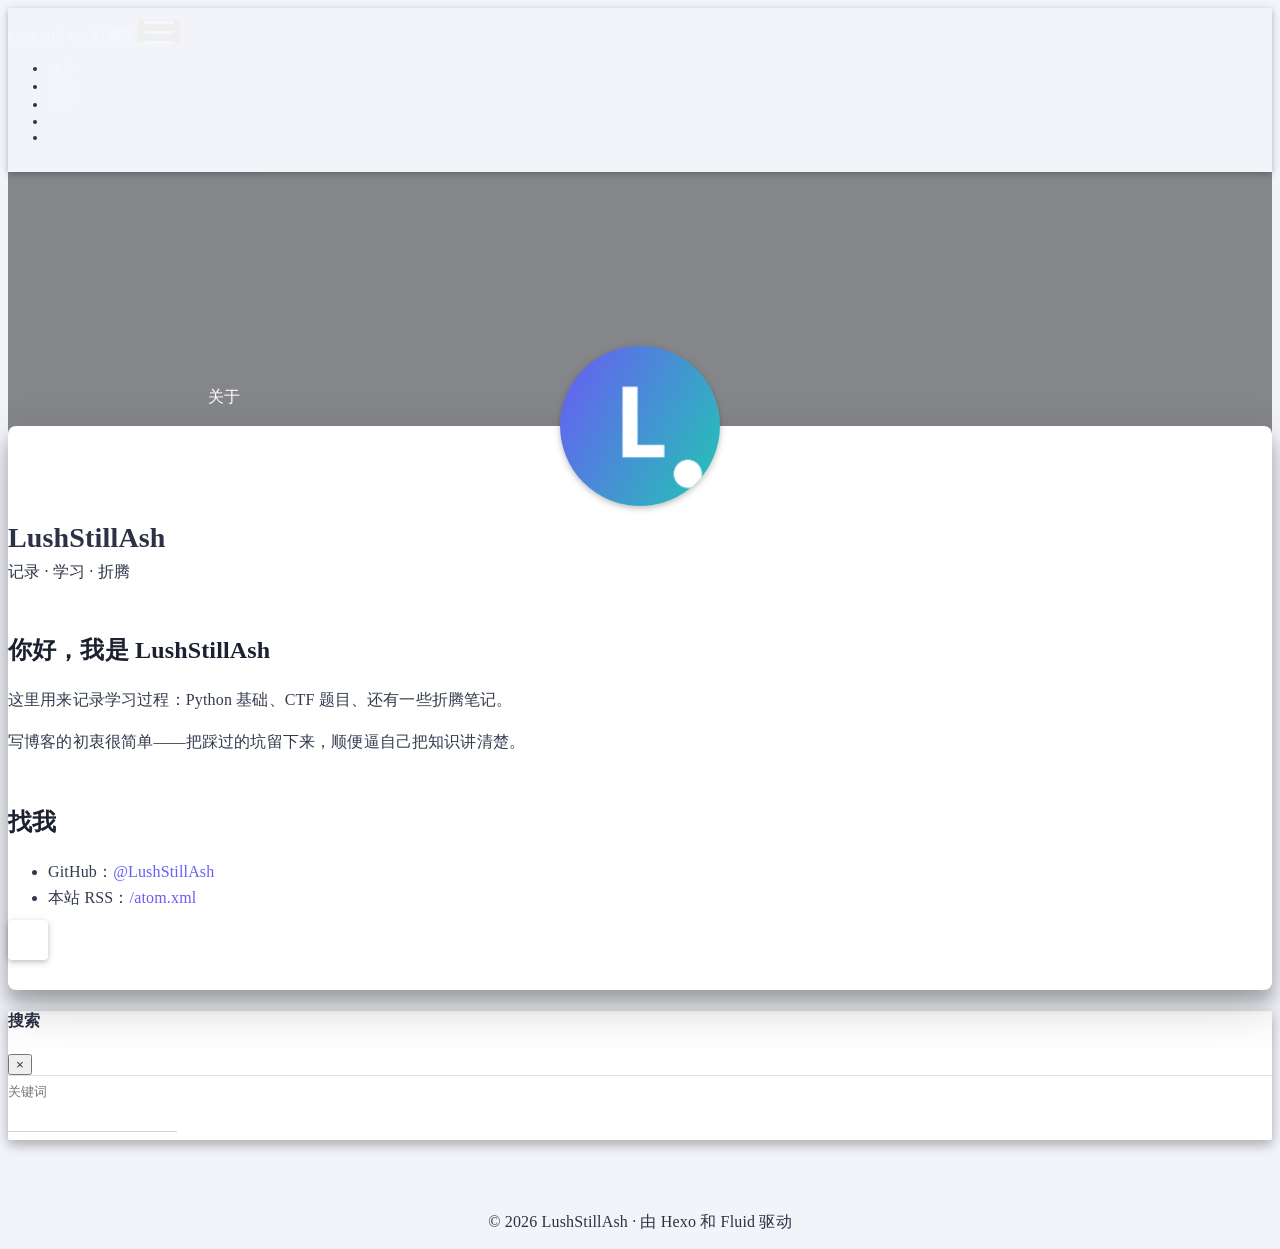
==== commit 77a08996: "Site updated: 2026-11-27 17:41:29" ====
--- a/about/index.html
+++ b/about/index.html
@@ -97,7 +97,7 @@
   <header>
     
 
-<div class="header-inner" style="height: 60vh;">
+<div class="header-inner" style="height: 50vh;">
   <nav id="navbar" class="navbar fixed-top  navbar-expand-lg navbar-dark scrolling-navbar">
   <div class="container">
     <a class="navbar-brand" href="/">
@@ -250,7 +250,7 @@
 <div id="banner" class="banner" parallax=true
      style="background: url('/img/banner.jpg') no-repeat center center; background-size: cover;">
   <div class="full-bg-img">
-    <div class="mask flex-center" style="background-color: rgba(0, 0, 0, 0.3)">
+    <div class="mask flex-center" style="background-color: rgba(0, 0, 0, 0.45)">
       <div class="banner-text text-center fade-in-up">
         <div class="h2">
           
@@ -279,7 +279,7 @@
           >
           
             <div class="about-avatar">
-              <img src="/img/avatar.png" srcset="/img/loading.gif" lazyload class="img-fluid" alt="avatar">
+              <img src="/favicon.png" srcset="/img/loading.gif" lazyload class="img-fluid" alt="avatar">
             </div>
           
           <div class="container">
@@ -289,45 +289,19 @@
 
 <div class="text-center">
   <div class="about-info">
-    <div class="about-name">Fluid</div>
-    <div class="about-intro">An elegant theme for Hexo</div>
+    <div class="about-name">LushStillAsh</div>
+    <div class="about-intro">记录 · 学习 · 折腾</div>
     <div class="about-icons">
       
         
         
         
-        <a href=https://github.com class="
+        <a href=https://github.com/LushStillAsh class="
            hint--bottom hint--rounded"
            aria-label="GitHub"
            target="_blank"
         >
           <i class="iconfont icon-github-fill" aria-hidden="true"></i>
-          
-        </a>
-      
-        
-        
-        
-        <a href=https://douban.com class="
-           hint--bottom hint--rounded"
-           aria-label="豆瓣"
-           target="_blank"
-        >
-          <i class="iconfont icon-douban-fill" aria-hidden="true"></i>
-          
-        </a>
-      
-        
-        
-        
-        <a  class="qr-trigger
-           "
-           
-           target="_self"
-        >
-          <i class="iconfont icon-wechat-fill" aria-hidden="true"></i>
-          
-            <img class="qr-img" src="/img/favicon.png" srcset="/img/loading.gif" lazyload alt="qrcode" />
           
         </a>
       
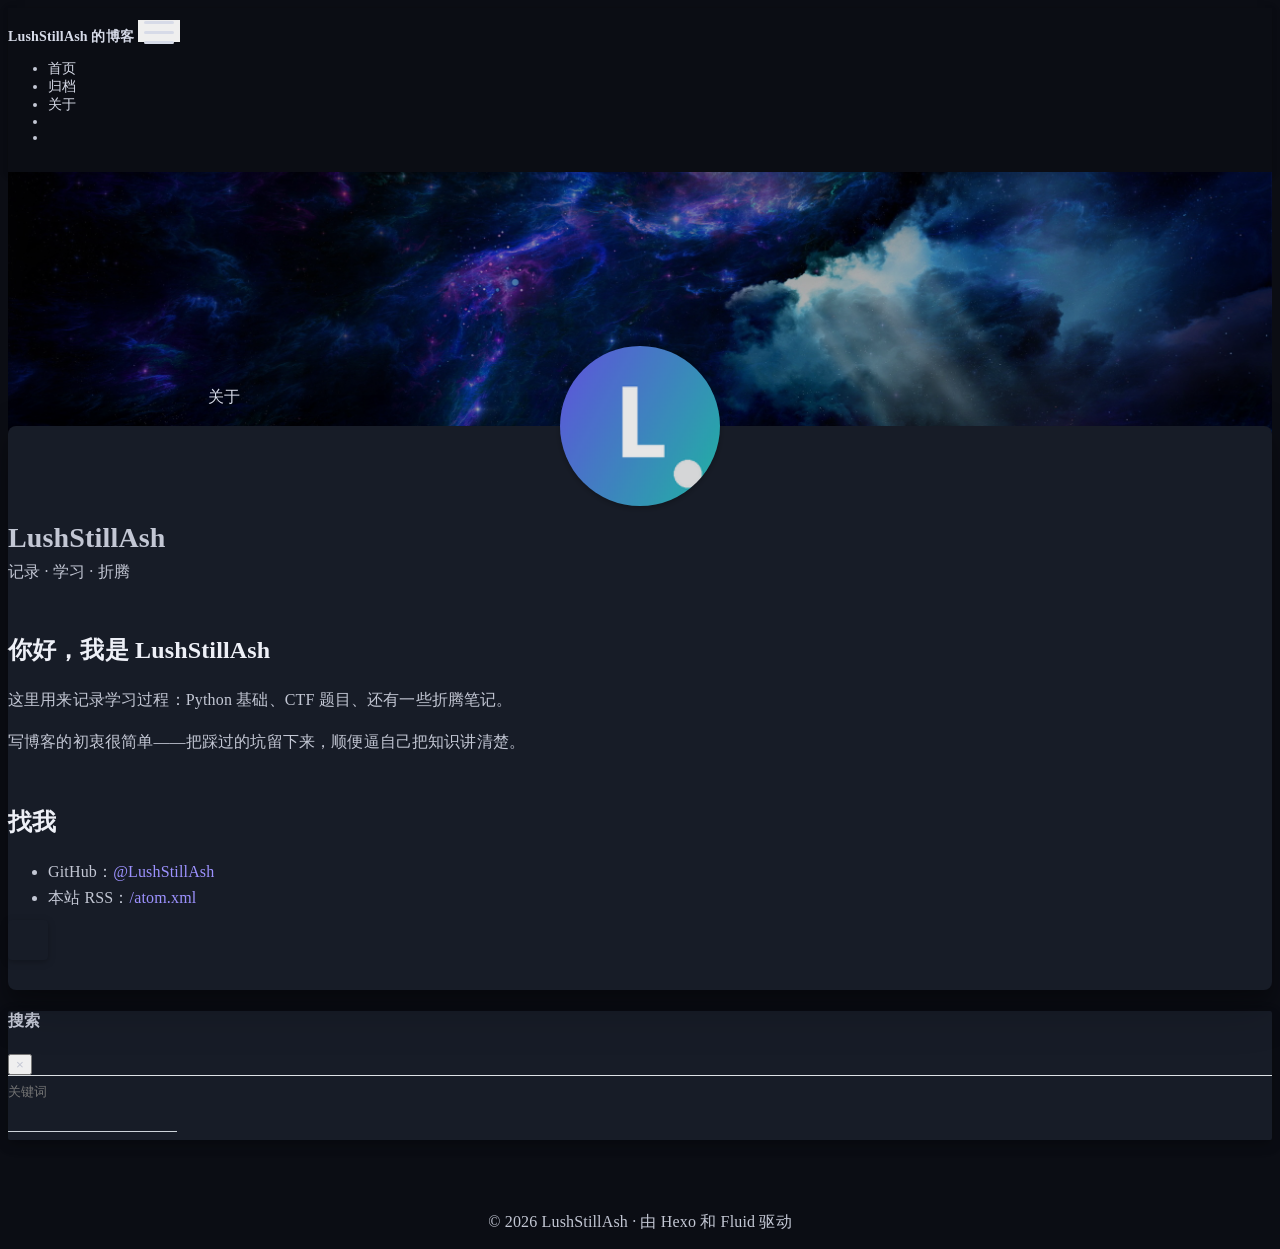
==== commit 6ae29c16: "Site updated: 2026-11-28 09:53:37" ====
--- a/about/index.html
+++ b/about/index.html
@@ -1,7 +1,7 @@
 
 
 <!DOCTYPE html>
-<html lang="zh-CN" data-default-color-scheme=auto>
+<html lang="zh-CN" data-default-color-scheme=dark>
 
 
 
@@ -88,7 +88,14 @@
 
 
   
-<meta name="generator" content="Hexo 8.1.2"></head>
+<!-- hexo injector head_end start --><link rel="stylesheet" href="/css/custom.css">
+<link rel="apple-touch-icon" href="/apple-touch-icon.png">
+<meta name="theme-color" content="#f4f5fa">
+<script>(function(){try{
+  var q = new URLSearchParams(location.search).get('theme');
+  var t = q || localStorage.getItem('theme') || 'light';
+  document.documentElement.setAttribute('data-theme', t);
+}catch(e){}})();</script><!-- hexo injector head_end end --><meta name="generator" content="Hexo 8.1.2"></head>
 
 
 <body>
@@ -250,7 +257,7 @@
 <div id="banner" class="banner" parallax=true
      style="background: url('/img/banner.jpg') no-repeat center center; background-size: cover;">
   <div class="full-bg-img">
-    <div class="mask flex-center" style="background-color: rgba(0, 0, 0, 0.45)">
+    <div class="mask flex-center" style="background-color: rgba(0, 0, 0, 0.32)">
       <div class="banner-text text-center fade-in-up">
         <div class="h2">
           
@@ -501,5 +508,5 @@
   <noscript>
     <div class="noscript-warning">博客在允许 JavaScript 运行的环境下浏览效果更佳</div>
   </noscript>
-</body>
+<!-- hexo injector body_end start --><script src="/js/custom.js" defer></script><!-- hexo injector body_end end --></body>
 </html>
--- a/css/main.css
+++ b/css/main.css
@@ -1012,8 +1012,8 @@
     --color-mode: "dark";
   }
   :root:not([data-user-color-scheme]) {
-    --body-bg-color: #121620;
-    --board-bg-color: #1a1f2b;
+    --body-bg-color: #0b0d14;
+    --board-bg-color: #171c27;
     --text-color: #c3c7d4;
     --sec-text-color: #98a0b3;
     --post-text-color: #c3c7d4;
@@ -1022,7 +1022,7 @@
     --link-hover-color: #b3a9ff;
     --link-hover-bg-color: #262d3d;
     --line-color: #2a3142;
-    --navbar-bg-color: #141a26;
+    --navbar-bg-color: #0f131c;
     --navbar-text-color: #d7dbe8;
     --subtitle-color: #d7dbe8;
     --scrollbar-color: #3b4356;
@@ -1043,7 +1043,7 @@
     :root:not([data-user-color-scheme]) .navbar .dropdown-collapse,
     :root:not([data-user-color-scheme]) .top-nav-collapse,
     :root:not([data-user-color-scheme]) .navbar-col-show {
-      background: rgba(20,26,38,0.72);
+      background: rgba(15,19,28,0.72);
       -webkit-backdrop-filter: blur(6px);
       backdrop-filter: blur(6px);
     }
@@ -1052,7 +1052,7 @@
     :root:not([data-user-color-scheme]) .navbar .dropdown-collapse,
     :root:not([data-user-color-scheme]) .top-nav-collapse,
     :root:not([data-user-color-scheme]) .navbar-col-show {
-      background: #141a26;
+      background: #0f131c;
     }
   }
   :root:not([data-user-color-scheme]) .license-box {
@@ -1066,8 +1066,8 @@
 }
 @media not print {
   [data-user-color-scheme="dark"] {
-    --body-bg-color: #121620;
-    --board-bg-color: #1a1f2b;
+    --body-bg-color: #0b0d14;
+    --board-bg-color: #171c27;
     --text-color: #c3c7d4;
     --sec-text-color: #98a0b3;
     --post-text-color: #c3c7d4;
@@ -1076,7 +1076,7 @@
     --link-hover-color: #b3a9ff;
     --link-hover-bg-color: #262d3d;
     --line-color: #2a3142;
-    --navbar-bg-color: #141a26;
+    --navbar-bg-color: #0f131c;
     --navbar-text-color: #d7dbe8;
     --subtitle-color: #d7dbe8;
     --scrollbar-color: #3b4356;
@@ -1097,7 +1097,7 @@
     [data-user-color-scheme="dark"] .navbar .dropdown-collapse,
     [data-user-color-scheme="dark"] .top-nav-collapse,
     [data-user-color-scheme="dark"] .navbar-col-show {
-      background: rgba(20,26,38,0.72);
+      background: rgba(15,19,28,0.72);
       -webkit-backdrop-filter: blur(6px);
       backdrop-filter: blur(6px);
     }
@@ -1106,7 +1106,7 @@
     [data-user-color-scheme="dark"] .navbar .dropdown-collapse,
     [data-user-color-scheme="dark"] .top-nav-collapse,
     [data-user-color-scheme="dark"] .navbar-col-show {
-      background: #141a26;
+      background: #0f131c;
     }
   }
   [data-user-color-scheme="dark"] .license-box {
